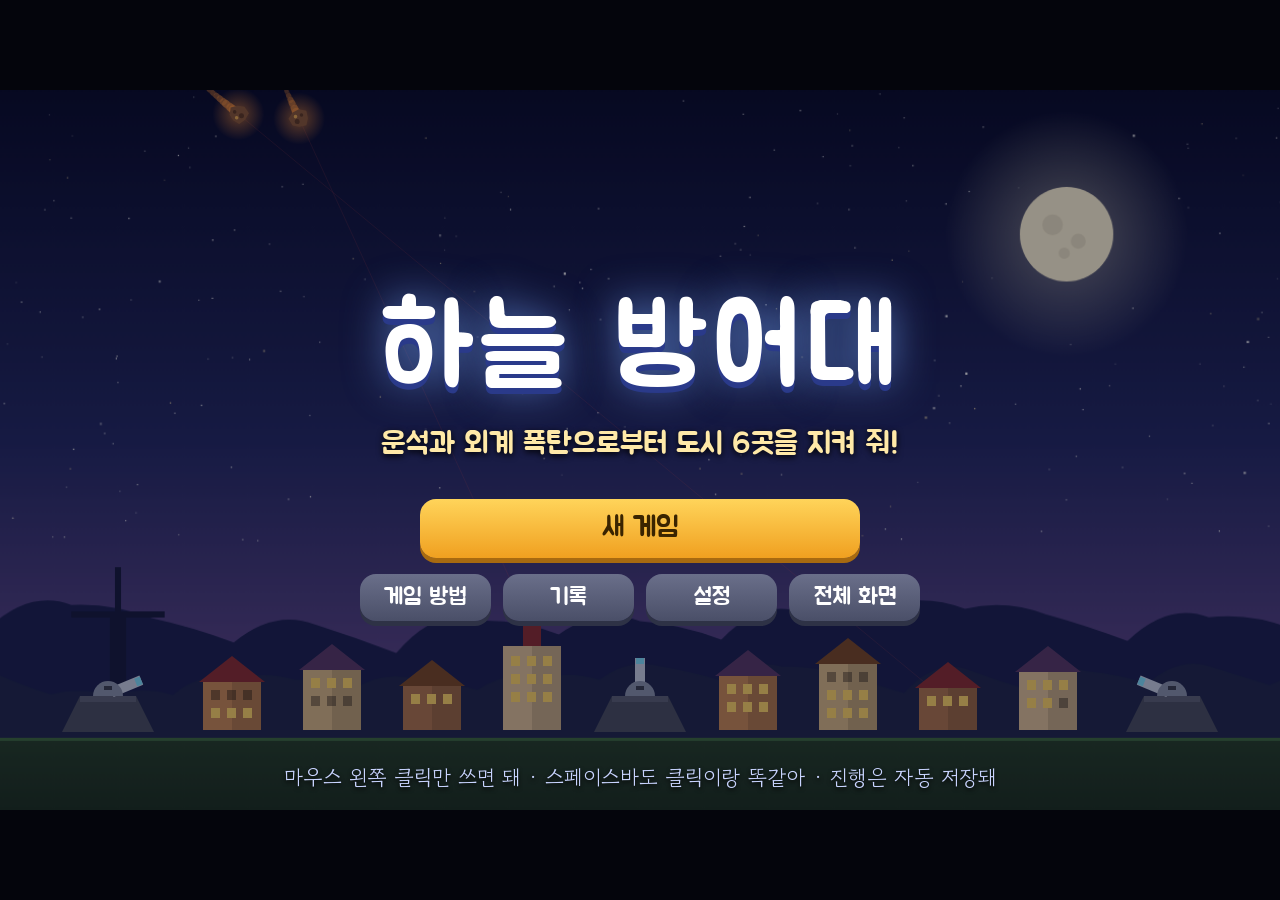
==== sky-defense/sky-defense.html @ 4fb0dc97 "Add 하늘 방어대 (sky defense) missile-command style game Six cities with ten waves each and a mothership " ====
<!doctype html><html lang="ko"><head><meta charset="utf-8"><meta name="viewport" content="width=device-width, initial-scale=1">
<title>하늘 방어대</title>
<link rel="preconnect" href="https://fonts.googleapis.com"><link rel="preconnect" href="https://fonts.gstatic.com" crossorigin>
<link href="https://fonts.googleapis.com/css2?family=Gowun+Dodum&family=Jua&display=swap" rel="stylesheet">
<style>
* { box-sizing: border-box; margin: 0; padding: 0; }
html, body { width: 100%; height: 100%; overflow: hidden; background: #04050c; color: #f2f4ff;
  font-family: 'Gowun Dodum', 'Malgun Gothic', sans-serif; user-select: none; -webkit-user-select: none; }
#stage { position: absolute; left: 0; top: 0; width: 1280px; height: 720px; transform-origin: 0 0; overflow: hidden; background: #070b2a; }
#cv { position: absolute; left: 0; top: 0; width: 1280px; height: 720px; display: block; }
#stage.aim #cv { cursor: none; }
.hidden { display: none !important; }
button { font-family: 'Jua', sans-serif; cursor: pointer; }

/* 위쪽 정보 막대 */
#hud { position: absolute; left: 0; top: 0; width: 1280px; height: 60px; display: flex; align-items: center; justify-content: space-between;
  padding: 0 14px 0 20px; background: linear-gradient(rgba(5,6,22,0.88), rgba(5,6,22,0.4)); pointer-events: none; font-family: 'Jua', sans-serif; font-size: 27px; }
#hud .hl, #hud .hr { display: flex; align-items: center; gap: 14px; }
#hud .hl, #hud .hr { width: 470px; }
#hud .hr { justify-content: flex-end; }
#hud .hc { flex: 1; text-align: center; color: #ffe9a8; }
#hWave { color: #bcd0ff; }
.tag { font-size: 20px; padding: 3px 12px; border-radius: 12px; background: #ff7a4a; color: #fff; }
.tag.boss { background: #d8304a; }
.parts { color: #9fe8b8; }
.hbtn { pointer-events: auto; font-size: 22px; height: 42px; padding: 0 14px; border-radius: 12px; border: 2px solid rgba(255,255,255,0.25); background: rgba(40,50,90,0.85); color: #fff; }
.hbtn:hover { background: rgba(70,90,150,0.95); }
.hbtn.icon { width: 46px; padding: 0; font-size: 20px; }
.hbtn.mega b { color: #ffd34a; }
.hbtn.mega.on { background: #f0a020; border-color: #ffe9a0; color: #3a2400; }
.hbtn.mega.on b { color: #3a2400; }
.hbtn:disabled { opacity: 0.4; cursor: default; }
#megaHint { position: absolute; top: 70px; left: 50%; transform: translateX(-50%); font-family: 'Jua'; font-size: 26px; color: #3a2400;
  background: #ffcf4a; padding: 6px 20px; border-radius: 14px; pointer-events: none; }

/* 화면 */
#scr { position: absolute; inset: 0; }
#scr:empty { display: none; }
.full { position: absolute; inset: 0; display: flex; flex-direction: column; align-items: center; justify-content: center; }
.panel { background: rgba(13,15,40,0.93); border: 2px solid rgba(150,175,255,0.35); border-radius: 22px; box-shadow: 0 14px 44px rgba(0,0,0,0.55); }
.btn { font-size: 28px; padding: 12px 30px; border-radius: 16px; border: none; color: #fff; background: linear-gradient(#5f90ff, #3a5fd8);
  box-shadow: 0 5px 0 #22348a; transition: transform 0.06s; }
.btn:hover { filter: brightness(1.13); transform: translateY(-2px); }
.btn:active { transform: translateY(2px); box-shadow: 0 2px 0 #22348a; }
.btn.gold { background: linear-gradient(#ffd45a, #f0a020); color: #3a2400; box-shadow: 0 5px 0 #a86a10; }
.btn.green { background: linear-gradient(#5ad88a, #2fae64); box-shadow: 0 5px 0 #1f6e40; }
.btn.gray { background: linear-gradient(#6a6f8a, #4a4f68); box-shadow: 0 5px 0 #2e3246; }
.btn.red { background: linear-gradient(#ff6a7a, #d83a4a); box-shadow: 0 5px 0 #8a1f2a; }
.btn.small { font-size: 23px; padding: 9px 20px; }
.btn:disabled { opacity: 0.4; cursor: default; filter: none; transform: none; }
h1, h2, h3 { font-family: 'Jua', sans-serif; font-weight: normal; }

/* 타이틀 */
.title h1 { font-size: 112px; color: #fff; letter-spacing: 6px; text-shadow: 0 6px 0 #2a3a8a, 0 0 40px rgba(120,170,255,0.7); }
.title .sub { font-family: 'Jua'; font-size: 30px; color: #ffe9a8; margin: 6px 0 36px; text-shadow: 0 2px 6px #000; }
.title .menu { display: flex; flex-direction: column; gap: 16px; width: 560px; align-items: center; }
.title .menu > .btn { width: 440px; }
.title .row { display: flex; gap: 12px; width: 560px; }
.title .row .btn { flex: 1; padding: 9px 8px; white-space: nowrap; }
.title .foot { position: absolute; bottom: 18px; font-size: 21px; color: #c9d4ff; text-shadow: 0 2px 4px #000; }
.title .save { font-size: 20px; color: #bfe0ff; margin-top: -6px; text-align: center; }

/* 지도 */
.map { padding: 26px 40px; }
.map h2 { font-size: 48px; margin-bottom: 4px; text-align: center; }
.map .info { text-align: center; font-size: 23px; color: #c9d4ff; margin-bottom: 18px; }
.cities { display: grid; grid-template-columns: repeat(3, 330px); gap: 20px; }
.city { position: relative; height: 190px; border-radius: 20px; border: 3px solid rgba(255,255,255,0.18); color: #fff; text-align: left; padding: 16px 20px;
  font-family: 'Jua'; overflow: hidden; }
.city:hover:not(:disabled) { border-color: #ffe9a0; transform: translateY(-3px); }
.city .no { font-size: 20px; opacity: 0.85; }
.city .nm { font-size: 36px; margin: 2px 0 6px; text-shadow: 0 2px 4px rgba(0,0,0,0.6); }
.city .st { font-size: 34px; color: #ffd34a; letter-spacing: 2px; text-shadow: 0 2px 4px rgba(0,0,0,0.6); }
.city .st i { color: rgba(255,255,255,0.28); font-style: normal; }
.city .ne { font-size: 19px; opacity: 0.92; margin-top: 4px; }
.city.lock { filter: grayscale(0.85) brightness(0.55); }
.city .lk { position: absolute; right: 16px; top: 14px; font-size: 22px; }
.city .now { position: absolute; right: 14px; top: 14px; font-size: 19px; background: #ffcf4a; color: #3a2400; padding: 3px 10px; border-radius: 10px; }
.map .bar { display: flex; justify-content: center; gap: 16px; margin-top: 22px; }

/* 도시 소개 */
.intro { width: 940px; padding: 22px 40px 24px; text-align: center; }
.intro .no { font-family: 'Jua'; font-size: 24px; color: #bcd0ff; }
.intro h2 { font-size: 58px; margin: 0 0 4px; }
.intro .desc { font-size: 26px; line-height: 1.45; color: #e8ecff; margin-bottom: 14px; }
.intro .newE { display: flex; align-items: center; gap: 18px; text-align: left; background: rgba(255,255,255,0.06); border-radius: 16px; padding: 10px 18px; margin: 0 auto 12px; width: 840px; }
.intro .newE canvas { width: 80px; height: 80px; flex: none; }
.intro .newE .t1 { font-family: 'Jua'; font-size: 28px; color: #ffcf7a; }
.intro .newE .t2 { font-size: 23px; color: #e2e8ff; margin-top: 2px; }
.intro .bossP { font-family: 'Jua'; font-size: 23px; color: #ff9aa8; margin-bottom: 14px; }
.intro .how { text-align: left; font-size: 22px; line-height: 1.5; background: rgba(90,140,255,0.12); border-radius: 14px; padding: 10px 20px; margin: 0 auto 12px; width: 840px; }
.intro .how b { color: #ffe9a8; font-weight: normal; font-family: 'Jua'; }
.btnrow { display: flex; justify-content: center; gap: 16px; }

/* 정산·상점 */
.prep { position: absolute; inset: 0; display: grid; grid-template-columns: 400px 1fr; grid-template-rows: 1fr auto; gap: 16px; padding: 20px 24px 18px; }
.res { padding: 20px 24px; display: flex; flex-direction: column; }
.res h3 { font-size: 34px; margin-bottom: 10px; color: #9fe8b8; }
.res h3.ready { color: #bcd0ff; }
.res .line { display: flex; justify-content: space-between; font-size: 23px; padding: 5px 0; border-bottom: 1px dashed rgba(255,255,255,0.12); }
.res .line b { font-family: 'Jua'; font-weight: normal; color: #9fe8b8; }
.res .sum { display: flex; justify-content: space-between; font-family: 'Jua'; font-size: 30px; margin-top: 10px; color: #ffe9a8; }
.res .note { font-size: 21px; color: #9fe8ff; margin-top: 10px; line-height: 1.4; }
.res .next { margin-top: auto; padding-top: 12px; font-family: 'Jua'; font-size: 25px; color: #ffcf7a; line-height: 1.35; }
.res .next span { display: block; font-family: 'Gowun Dodum'; font-size: 20px; color: #e2e8ff; }
.shop { padding: 18px 22px; display: flex; flex-direction: column; }
.shopHead { display: flex; justify-content: space-between; align-items: center; margin-bottom: 12px; }
.shopHead h3 { font-size: 34px; }
.shopHead .parts { font-family: 'Jua'; font-size: 32px; }
.cards { display: grid; grid-template-columns: repeat(4, 1fr); gap: 12px; }
.card { position: relative; height: 196px; border-radius: 16px; border: 2px solid rgba(255,255,255,0.16); background: rgba(40,48,95,0.85); color: #fff;
  display: flex; flex-direction: column; align-items: center; padding: 10px 8px 8px; }
.card:hover:not(:disabled) { border-color: #9fe8b8; background: rgba(55,70,130,0.95); }
.card:disabled { opacity: 0.5; cursor: default; }
.card.max { opacity: 0.75; }
.card svg { width: 46px; height: 46px; }
.card .cn { font-size: 24px; margin-top: 4px; }
.card .pips { font-size: 15px; letter-spacing: 3px; color: #9fe8b8; margin-top: 2px; }
.card .pips i { color: rgba(255,255,255,0.22); font-style: normal; }
.card .cv { font-family: 'Gowun Dodum'; font-size: 20px; color: #e2e8ff; margin-top: 3px; }
.card .cc { margin-top: auto; font-size: 24px; color: #9fe8b8; }
.card .cc.no { color: #ff9a9a; }
.bottom { grid-column: 1 / 3; display: flex; align-items: center; justify-content: space-between; padding: 12px 20px; }
.blds { display: flex; gap: 6px; align-items: flex-end; }
.blds svg { width: 40px; height: 40px; }
.blds .lbl { font-family: 'Jua'; font-size: 24px; margin-right: 8px; }

/* 실패·클리어·엔딩 */
.mid { width: 760px; padding: 32px 40px; text-align: center; }
.mid h2 { font-size: 62px; margin-bottom: 8px; }
.mid .msg { font-size: 26px; line-height: 1.5; color: #e2e8ff; margin-bottom: 18px; }
.mid .assist { font-size: 23px; color: #9fe8ff; background: rgba(90,200,255,0.12); border-radius: 14px; padding: 10px 16px; margin-bottom: 20px; }
.bigstars { font-size: 92px; color: #ffd34a; letter-spacing: 8px; text-shadow: 0 4px 0 #a86a10; margin: -4px 0 6px; }
.bigstars i { color: rgba(255,255,255,0.2); text-shadow: none; font-style: normal; }
.bigstars span { display: inline-block; animation: pop 0.5s both; }
@keyframes pop { 0% { transform: scale(0); } 70% { transform: scale(1.3); } 100% { transform: scale(1); } }
.stats { display: grid; grid-template-columns: 1fr 1fr; gap: 6px 26px; text-align: left; font-size: 24px; margin: 6px auto 20px; width: 560px; }
.stats div { display: flex; justify-content: space-between; border-bottom: 1px dashed rgba(255,255,255,0.12); padding: 3px 0; }
.stats b { font-family: 'Jua'; font-weight: normal; color: #ffe9a8; }
.rank { font-family: 'Jua'; font-size: 40px; color: #ffcf7a; margin-bottom: 8px; }

/* 모달 */
#modal { position: absolute; inset: 0; background: rgba(4,4,14,0.6); display: flex; align-items: center; justify-content: center; z-index: 10; }
#modal .box { min-width: 560px; max-width: 900px; padding: 28px 36px; text-align: center; }
#modal h2 { font-size: 44px; margin-bottom: 16px; }
#modal .col { display: flex; flex-direction: column; gap: 14px; align-items: center; }
#modal .col .btn { width: 380px; }
.opt { display: flex; align-items: center; gap: 10px; margin: 10px auto; width: 600px; }
.opt .on2 { font-family: 'Jua'; font-size: 25px; width: 150px; text-align: left; }
.opt.c { justify-content: center; }
.help { text-align: left; font-size: 22px; line-height: 1.45; margin-bottom: 10px; }
.help p { margin: 3px 0; }
.help b { font-family: 'Jua'; font-weight: normal; color: #ffe9a8; }
.hlist { display: grid; grid-template-columns: 1fr 1fr; gap: 6px 18px; text-align: left; margin-bottom: 16px; }
.hrow { display: flex; align-items: center; gap: 10px; font-size: 19px; line-height: 1.3; }
.hrow canvas { width: 56px; height: 56px; flex: none; }
.hrow b { display: block; font-family: 'Jua'; font-weight: normal; font-size: 22px; color: #ffcf7a; }
.seg { font-size: 22px; padding: 8px 16px; border-radius: 12px; border: 2px solid rgba(255,255,255,0.2); background: rgba(40,48,95,0.85); color: #fff; }
.seg.on { background: #3a5fd8; border-color: #bcd0ff; }
.recs { display: grid; grid-template-columns: 1fr 1fr; gap: 8px 30px; font-size: 24px; text-align: left; margin-bottom: 20px; }
.recs div { display: flex; justify-content: space-between; border-bottom: 1px dashed rgba(255,255,255,0.15); padding: 4px 0; }
.recs b { font-family: 'Jua'; font-weight: normal; color: #ffe9a8; }
.mtext { font-size: 25px; line-height: 1.5; margin-bottom: 20px; color: #e2e8ff; }
</style></head><body>
<div id="stage">
  <canvas id="cv"></canvas>
  <div id="hud" class="hidden">
    <div class="hl"><span id="hCity"></span><span id="hWave"></span><span id="hTheme" class="tag hidden"></span></div>
    <div class="hc"><span id="hScore"></span></div>
    <div class="hr">
      <span id="hParts" class="parts"></span>
      <button id="bMega" class="hbtn mega">메가 폭탄 <b id="hMega">0</b></button>
      <button id="bPause" class="hbtn icon" title="일시 정지">❚❚</button>
      <button id="bFull" class="hbtn icon" title="전체 화면">⛶</button>
    </div>
  </div>
  <div id="megaHint" class="hidden">메가 폭탄 조준 중! 터뜨릴 곳을 클릭해</div>
  <div id="scr"></div>
  <div id="modal" class="hidden"><div class="box panel" id="mbox"></div></div>
</div>
<script>
// ===== 하늘 방어대 — 데이터 =====
const VW = 1280, VH = 720, GROUND = 640, TOPBAR = 60;
const BLD_X = [232, 332, 432, 532, 748, 848, 948, 1048];
const BLD_W = 66;
const BAT_POS = [{ x: 640, y: 600 }, { x: 108, y: 600 }, { x: 1172, y: 600 }];

// 적 종류
const ENEMY = {
  meteor: { name: '운석',     speed: 56, r: 10, hp: 1, pts: 25,  chain: 1.0,  tip: '천천히 떨어지는 돌덩이야. 앞쪽을 살짝 노리면 돼.' },
  bomb:   { name: '외계 폭탄', speed: 96, r: 8,  hp: 1, pts: 50,  chain: 1.1,  tip: '운석보다 훨씬 빨라. 떨어질 자리를 미리 노려!' },
  split:  { name: '분열 운석', speed: 56, r: 13, hp: 1, pts: 60,  chain: 1.25, tip: '하늘 중간에서 셋으로 갈라져. 갈라지기 전에 터뜨려!' },
  drone:  { name: '외계 드론', speed: 64, r: 10, hp: 1, pts: 80,  chain: 0.95, tip: '좌우로 흔들리며 내려와. 흔들림 한가운데를 노려 봐.' },
  armor:  { name: '철갑 폭탄', speed: 46, r: 14, hp: 2, pts: 120, chain: 1.35, tip: '두 번 맞혀야 터져. 대신 터질 때 크게 터져!' },
};

// 웨이브 구성 (1~10)
const WAVE_THEME = [null, 'normal', 'normal', 'normal', 'shower', 'normal', 'normal', 'rush', 'normal', 'storm', 'boss'];
const THEME_INFO = {
  normal: { label: '',       tip: '' },
  shower: { label: '유성우',  tip: '운석이 떼로 몰려와! 한 방에 여러 개를 노려 봐.' },
  rush:   { label: '기습',    tip: '적들이 빠르게 내려와. 조금 앞을 노려!' },
  storm:  { label: '총공세',  tip: '온갖 적이 한꺼번에 몰려와. 요격탄도 넉넉히 줄게!' },
  boss:   { label: '모선 출현', tip: '모선을 맞혀서 격추해! 모선 근처에서 터진 연쇄 폭발도 모선에 맞아.' },
};

// 도시 6곳
const CITIES = [
  { id: 'village', name: '별빛 마을',    style: 'village', newEnemy: 'meteor',
    desc: '언덕 위 작은 마을이야. 밤하늘에서 첫 운석들이 떨어지기 시작했어.',
    pool: { meteor: 1 }, song: 'c1',
    boss: { name: '정찰 모선 「흑점」',    hp: 10, w: 200, h: 60, speed: 70, drops: ['meteor'], every: 3.1, n: [1, 1], charge: 0, shield: 0 } },
  { id: 'harbor',  name: '노을 항구',    style: 'harbor', newEnemy: 'bomb',
    desc: '노을 지는 바닷가 항구 도시야. 빠른 외계 폭탄이 섞여서 내려와.',
    pool: { meteor: 3, bomb: 1.3 }, song: 'c2',
    boss: { name: '폭격 모선 「붉은 갈퀴」', hp: 14, w: 214, h: 62, speed: 80, drops: ['bomb', 'meteor'], every: 2.9, n: [1, 2], charge: 0, shield: 0 } },
  { id: 'oasis',   name: '모래 오아시스', style: 'oasis', newEnemy: 'split',
    desc: '사막 한가운데 오아시스 마을이야. 갈라지는 운석을 조심해.',
    pool: { meteor: 3, bomb: 1.4, split: 1.2 }, song: 'c3',
    boss: { name: '사막 모선 「모래 전갈」', hp: 18, w: 228, h: 64, speed: 85, drops: ['split', 'meteor', 'bomb'], every: 2.8, n: [1, 2], charge: 0, shield: 0 } },
  { id: 'snow',    name: '눈꽃 산성',    style: 'snow', newEnemy: 'drone',
    desc: '눈 덮인 산 위의 성이야. 흔들리며 내려오는 드론이 나타나.',
    pool: { meteor: 3, bomb: 1.5, split: 1, drone: 1.3 }, song: 'c4',
    boss: { name: '얼음 모선 「서리 눈」',  hp: 20, w: 244, h: 68, speed: 88, drops: ['drone', 'meteor', 'bomb'], every: 2.9, n: [1, 2], charge: 15, shield: 0 } },
  { id: 'crystal', name: '수정 도시',    style: 'crystal', newEnemy: 'armor',
    desc: '빛나는 수정 탑의 도시야. 두 번 맞혀야 하는 철갑 폭탄이 와.',
    pool: { meteor: 2.6, bomb: 1.5, split: 1, drone: 1.1, armor: 1.1 }, song: 'c5',
    boss: { name: '수정 모선 「프리즘」',   hp: 24, w: 258, h: 70, speed: 92, drops: ['armor', 'bomb', 'drone', 'meteor'], every: 2.9, n: [1, 2], charge: 14, shield: 11 } },
  { id: 'capital', name: '별빛 왕도',    style: 'capital', newEnemy: null,
    desc: '왕국의 수도이자 마지막 도시야. 모든 적과 거대 모선이 몰려와!',
    pool: { meteor: 2.6, bomb: 1.6, split: 1.1, drone: 1.2, armor: 1.1 }, song: 'c6',
    boss: { name: '거대 모선 「검은 별」',  hp: 30, w: 320, h: 84, speed: 78, drops: ['meteor', 'bomb', 'split', 'drone', 'armor'], every: 2.9, n: [1, 2], charge: 12, shield: 10 } },
];

// 포대 강화
const UPGRADES = [
  { id: 'radius',  name: '폭발 범위', costs: [160, 340, 580, 900, 1350],
    val: lv => 54 + lv * 9,       fmt: v => v + '',          unit: '',   desc: '요격탄 폭발이 커져.' },
  { id: 'speed',   name: '요격탄 속도', costs: [140, 290, 520, 800, 1150],
    val: lv => 640 + lv * 110,    fmt: v => v + '',          unit: '',   desc: '요격탄이 더 빨리 날아가.' },
  { id: 'ammo',    name: '탄약 보급', costs: [160, 340, 580, 900, 1350],
    val: lv => lv * 2,            fmt: v => '+' + v,         unit: '발', desc: '웨이브마다 요격탄이 늘어나.' },
  { id: 'chain',   name: '연쇄 폭발', costs: [340, 700, 1150],
    val: lv => 0.62 + lv * 0.12,  fmt: v => Math.round(v * 100) + '%', unit: '', desc: '적이 터질 때 생기는 폭발이 커져.' },
  { id: 'battery', name: '포대 증설', costs: [560, 1000],
    val: lv => 1 + lv,            fmt: v => v + '',          unit: '기', desc: '끝 쪽에 포대가 생겨서 빨리 닿아. 요격탄도 1발 더.' },
  { id: 'shield',  name: '방어막',   costs: [450, 900, 1500],
    val: lv => lv,                fmt: v => v + '',          unit: '회', desc: '웨이브마다 건물 피해를 막아 줘.' },
];
const UPG = Object.fromEntries(UPGRADES.map(u => [u.id, u]));
// 도시별 건물 높이 (8칸)
const BLD_H = {
  village: [50, 62, 46, 84, 56, 68, 44, 60],
  harbor:  [58, 44, 70, 52, 48, 64, 104, 56],
  oasis:   [48, 60, 86, 52, 56, 50, 62, 46],
  snow:    [70, 56, 92, 60, 62, 88, 54, 72],
  crystal: [78, 96, 64, 108, 100, 70, 92, 80],
  capital: [72, 86, 66, 100, 102, 68, 88, 74],
};
const MEGA_MAX = 3, MEGA_COST = 200, MEGA_R = 175;
const repairCost = c => 100 + c * 20;

const RANKS = [
  { min: 18, name: '전설의 하늘 방어대장' },
  { min: 15, name: '하늘 방어대장' },
  { min: 11, name: '베테랑 포수' },
  { min: 0,  name: '새내기 포수' },
];
// ===== 하늘 방어대 — 게임 규칙 (화면 없이도 돌아가) =====
const Engine = (() => {
  function rngOf(seed) {
    let a = seed >>> 0;
    return () => { a = a + 0x6D2B79F5 | 0; let t = Math.imul(a ^ a >>> 15, 1 | a); t = t + Math.imul(t ^ t >>> 7, 61 | t) ^ t; return ((t ^ t >>> 14) >>> 0) / 4294967296; };
  }
  const clamp = (v, a, b) => v < a ? a : v > b ? b : v;

  function newRun(diff) {
    return {
      v: 1, diff: diff ? 1 : 0, city: 0, wave: 1, attempt: 0, stage: 'intro',
      bld: [1, 1, 1, 1, 1, 1, 1, 1],
      up: { radius: 0, speed: 0, ammo: 0, chain: 0, battery: 0, shield: 0 },
      parts: 0, score: 0, megas: 1,
      stars: [0, 0, 0, 0, 0, 0], unlocked: 0, cleared: false,
      cityRun: { score: 0, lost: 0, kills: 0, chain: 0, fails: 0 },
      stats: { kills: 0, fired: 0, bestChain: 0, fails: 0, bosses: 0, time: 0, waves: 0 },
      seed: (Math.random() * 1e9) | 0,
    };
  }

  // ----- 웨이브 계획 -----
  function plan(run) {
    const c = run.city, w = run.wave, theme = WAVE_THEME[w], hard = run.diff;
    const boss = theme === 'boss';
    let count = 10 + (w - 1) * 1.3 + c * 2.2;
    if (theme === 'shower') count *= 1.4;
    if (theme === 'rush') count *= 0.8;
    if (theme === 'storm') count *= 1.3;
    if (boss) count *= 0.35;
    if (hard) count *= 1.3;
    count = Math.round(count);
    let spd = 1 + (w - 1) * 0.04 + c * 0.08;
    if (theme === 'rush') spd *= 1.15;
    if (hard) spd *= 1.28;
    let dur = 16 + w * 0.8 + c * 0.6;
    if (theme === 'shower') dur *= 0.9;
    if (theme === 'rush') dur *= 0.8;
    if (boss) dur = 34 + c * 4;
    return { theme, boss, count, spd, dur };
  }

  function poolFor(run, theme) {
    const city = CITIES[run.city], w = run.wave;
    const pool = Object.assign({}, city.pool);
    const ne = city.newEnemy;
    if (ne && ne !== 'meteor') pool[ne] *= Math.min(1.25, 0.45 + 0.11 * w);
    if (theme === 'shower') { pool.meteor *= 2.6; if (pool.split) pool.split *= 1.4; }
    if (theme === 'rush') { if (pool.bomb) pool.bomb *= 2.4; if (pool.drone) pool.drone *= 1.5; }
    return pool;
  }
  function pickType(pool, rng) {
    let sum = 0; for (const k in pool) sum += pool[k];
    let r = rng() * sum;
    for (const k in pool) { r -= pool[k]; if (r <= 0) return k; }
    return 'meteor';
  }

  function buildQueue(run, P, rng) {
    const q = [], pool = poolFor(run, P.theme);
    const shower = P.theme === 'shower', storm = P.theme === 'storm';
    const avg = shower ? 4 : storm ? 3 : 2.3;
    let left = P.count, t = 2.4;
    const gap = P.dur / Math.max(1, Math.round(P.count / avg));
    let vol = 0;
    while (left > 0) {
      let size;
      if (shower) size = 3 + Math.floor(rng() * 3);
      else if (storm) size = 2 + Math.floor(rng() * 3);
      else size = 1 + Math.floor(rng() * 3) + (rng() < 0.22 ? 1 : 0);
      if (vol === 0) size = Math.min(size, 2);
      size = Math.min(size, left);
      const cx = 90 + rng() * 1100, spread = shower ? 80 : 150;
      const grp = shower ? vol + 1 : 0;
      for (let i = 0; i < size; i++)
        q.push({ t: t + i * (shower ? 0.16 : 0.32) + rng() * 0.25, type: pickType(pool, rng), x: clamp(cx + (rng() - 0.5) * spread, 30, 1250), grp });
      left -= size; vol++;
      t += gap * (size / avg) * (0.7 + rng() * 0.6);
    }
    q.sort((a, b) => a.t - b.t);
    return q;
  }

  // ----- 웨이브 시작 -----
  function startWave(run) {
    const P = plan(run);
    const rng = rngOf(run.seed + run.city * 1013 + run.wave * 97 + run.attempt * 7919);
    const style = CITIES[run.city].style;
    const nb = UPG.battery.val(run.up.battery);
    const W = {
      P, rng, t: 0, city: run.city, wave: run.wave, theme: P.theme, diff: run.diff, spd: P.spd * (1 - Math.min(4, run.attempt) * 0.06), assist: Math.min(4, run.attempt),
      R: UPG.radius.val(run.up.radius), shotSpeed: UPG.speed.val(run.up.speed), chainF: UPG.chain.val(run.up.chain),
      bld: BLD_X.map((x, i) => ({ i, x, w: BLD_W, h: BLD_H[style][i], alive: !!run.bld[i], targeted: 0, hitT: 0 })),
      bats: BAT_POS.slice(0, nb).map(p => ({ x: p.x, y: p.y, cd: 0, q: [], fireT: 0 })),
      shields: UPG.shield.val(run.up.shield) + Math.min(2, run.attempt), shieldMax: UPG.shield.val(run.up.shield) + Math.min(2, run.attempt),
      queue: buildQueue(run, P, rng), qi: 0, grpTarget: {},
      enemies: [], shots: [], blasts: [], groups: {}, ev: [],
      ammo: 0, ammoStart: 0, megas: run.megas, megaUsed: 0, megaArmed: false,
      kills: 0, chainBest: 0, fired: 0, lost: 0, score: 0, nid: 1,
      boss: null, resupT: 0, over: false, result: null, failT: -1, winT: -1,
    };
    const ratio = (P.theme === 'shower' ? 0.6 : 0.72) - run.city * 0.025 - run.diff * 0.06;
    const att = Math.min(4, run.attempt);
    let ammo = Math.ceil(P.count * ratio) + 2 + UPG.ammo.val(run.up.ammo) + (nb - 1) + att * 4;
    if (P.theme === 'storm') ammo += 3;
    if (P.boss) {
      const d = CITIES[run.city].boss;
      const hp = Math.round(d.hp * (run.diff ? 1.25 : 1) * (1 - att * 0.12));
      ammo += Math.ceil(hp * 0.9) + 2;
      W.boss = {
        def: d, x: 640, y: -140, baseY: 150, w: d.w, h: d.h, hp, maxHp: hp, dir: rng() < 0.5 ? -1 : 1,
        enter: 0, t: 0, dropT: 4, shieldT: 0, shieldCd: d.shield ? d.shield * 0.6 : 0,
        charge: 0, chargeCd: d.charge ? d.charge * 0.65 : 0, chargeHits: 0, chargeBi: -1,
        stun: 0, flash: 0, enraged: false, dead: false, deathT: 0, fxT: 0,
      };
      W.ev.push({ k: 'bossEnter' });
    }
    W.ammo = W.ammoStart = ammo;
    return W;
  }

  // ----- 목표 고르기 -----
  function pickTarget(W, grp) {
    const alive = W.bld.filter(b => b.alive);
    if (grp && W.grpTarget[grp] != null) {
      const b = W.bld[W.grpTarget[grp]];
      const near = alive.filter(o => Math.abs(o.i - b.i) <= 1);
      if (near.length) { const o = near[(W.rng() * near.length) | 0]; o.targeted++; return { x: o.x + (W.rng() - 0.5) * o.w * 0.5, y: GROUND - o.h + 6, bi: o.i }; }
    }
    if (alive.length && W.rng() < 0.8) {
      let best = null, bv = 1e9;
      for (const b of alive) { const v = b.targeted + W.rng() * 1.6; if (v < bv) { bv = v; best = b; } }
      best.targeted++;
      if (grp) W.grpTarget[grp] = best.i;
      return { x: best.x + (W.rng() - 0.5) * best.w * 0.5, y: GROUND - best.h + 6, bi: best.i };
    }
    return { x: 50 + W.rng() * 1180, y: GROUND + 4, bi: -1 };
  }

  function spawnEnemy(W, type, x, y, grp, speedMul) {
    const d = ENEMY[type], tg = pickTarget(W, grp);
    const e = {
      id: W.nid++, type, x, y, sx: x, sy: y, tx: tg.x, ty: tg.y, bi: tg.bi, p: 0,
      len: Math.max(1, Math.hypot(tg.x - x, tg.y - y)),
      speed: d.speed * W.spd * (0.92 + W.rng() * 0.16) * (speedMul || 1),
      r: d.r, hp: d.hp, maxHp: d.hp, age: 0, ph: W.rng() * 6.283, trail: [], tt: 0, dead: false, hitT: 0,
    };
    if (type === 'split') e.splitY = 230 + W.rng() * 110;
    if (type === 'drone') { e.amp = 50 + W.rng() * 35; e.freq = 0.45 + W.rng() * 0.25; }
    W.enemies.push(e);
    return e;
  }

  // 적 위치 (예측에도 씀)
  function enemyPos(e, p, age) {
    let x = e.sx + (e.tx - e.sx) * p, y = e.sy + (e.ty - e.sy) * p;
    if (e.type === 'drone') {
      const env = Math.min(1, p * 7, (1 - p) * 2.6);
      x += Math.sin(e.ph + age * e.freq * 6.283) * e.amp * Math.max(0, env);
      x = clamp(x, 16, VW - 16);
    }
    return [x, y];
  }
  function predict(e, dt) {
    const p = Math.min(1, e.p + e.speed * dt / e.len);
    return enemyPos(e, p, e.age + dt);
  }

  // ----- 발사 -----
  function fire(W, x, y) {
    if (W.over || W.failT >= 0) return false;
    x = clamp(x, 8, VW - 8); y = clamp(y, 14, GROUND - 34);
    const mega = W.megaArmed && W.megas > 0;
    W.megaArmed = false;
    if (!mega && W.ammo <= 0) { W.ev.push({ k: 'empty' }); return false; }
    let best = null, bt = 1e9;
    for (const b of W.bats) {
      const t = Math.max(0, b.cd) + b.q.length * 0.2 + Math.hypot(x - b.x, y - b.y) / W.shotSpeed;
      if (t < bt) { bt = t; best = b; }
    }
    if (best.q.length >= 3) return false;
    if (mega) { W.megas--; W.megaUsed++; } else W.ammo--;
    W.fired++;
    best.q.push({ x, y, mega });
    return true;
  }
  function launch(W, b, s) {
    b.cd = 0.2; b.fireT = 0.25;
    W.shots.push({ id: W.nid++, bx: b.x, by: b.y, x: b.x, y: b.y, tx: s.x, ty: s.y, speed: W.shotSpeed * (s.mega ? 0.85 : 1), mega: s.mega });
    W.ev.push({ k: 'fire', x: b.x, y: b.y, tx: s.x, ty: s.y, mega: s.mega });
  }

  // ----- 폭발 -----
  function addBlast(W, x, y, R, depth, root, kind) {
    const T = kind === 'mega' ? [0.34, 0.65, 0.45] : kind === 'shot' ? [0.22, 0.38, 0.32] : kind === 'fx' ? [0.2, 0.25, 0.35] : [0.18, 0.3, 0.28];
    const b = { id: W.nid++, x, y, R, t: 0, g: T[0], h: T[1], f: T[2], depth, root, kind, hit: new Set(), hitBoss: kind === 'fx' };
    W.blasts.push(b);
    W.ev.push({ k: 'boom', x, y, R, depth, kind });
    return b;
  }
  function blastR(b) {
    if (b.t < b.g) { const u = b.t / b.g; return b.R * (1 - (1 - u) * (1 - u)); }
    if (b.t < b.g + b.h) return b.R;
    return b.R * Math.max(0, 1 - (b.t - b.g - b.h) / b.f);
  }

  function kill(W, e, b) {
    e.dead = true;
    if (e.bi >= 0) W.bld[e.bi].targeted--;
    const d = ENEMY[e.type];
    if (!b) { W.score += d.pts; W.kills++; W.ev.push({ k: 'kill', x: e.x, y: e.y, type: e.type, n: 1, pts: d.pts, quiet: true }); return; }
    const g = W.groups[b.root] || (W.groups[b.root] = { n: 0 });
    g.n++;
    const pts = Math.round(d.pts * Math.min(g.n, 8) * (W.diff ? 1.5 : 1));
    W.score += pts; W.kills++;
    if (g.n > W.chainBest) W.chainBest = g.n;
    W.ev.push({ k: 'kill', x: e.x, y: e.y, type: e.type, n: g.n, pts });
    addBlast(W, e.x, e.y, W.R * W.chainF * d.chain, b.depth + 1, b.root, 'chain');
  }

  function damage(W, e, b) {
    e.hp -= b.kind === 'mega' ? 3 : 1;
    if (e.hp <= 0) kill(W, e, b);
    else { e.hitT = 0.5; W.ev.push({ k: 'armor', x: e.x, y: e.y }); }
  }

  function impact(W, e) {
    e.dead = true;
    if (e.bi >= 0) {
      const b = W.bld[e.bi];
      b.targeted--;
      if (b.alive) {
        if (W.shields > 0) { W.shields--; W.ev.push({ k: 'impact', x: e.x, y: e.y, bi: b.i, shield: true }); return; }
        b.alive = false; b.hitT = 1; W.lost++;
        W.ev.push({ k: 'impact', x: e.x, y: e.y, bi: b.i, hit: true });
        return;
      }
    }
    W.ev.push({ k: 'impact', x: e.x, y: e.y, bi: -1 });
  }

  function split(W, e) {
    e.dead = true;
    if (e.bi >= 0) W.bld[e.bi].targeted--;
    W.ev.push({ k: 'split', x: e.x, y: e.y });
    for (let i = 0; i < 3; i++) {
      const c = spawnEnemy(W, 'meteor', e.x, e.y, 0, 1.08);
      c.speed = Math.max(c.speed, e.speed * 1.05);
    }
  }

  function hitsBoss(B, x, y, r) {
    const ax = B.w / 2 + r * 0.75, ay = B.h / 2 + r * 0.75;
    const dx = (x - B.x) / ax, dy = (y - B.y) / ay;
    return dx * dx + dy * dy < 1;
  }

  // ----- 모선 -----
  function stepBoss(W, dt) {
    const B = W.boss, d = B.def;
    B.t += dt; if (B.flash > 0) B.flash -= dt;
    if (B.dead) {
      B.deathT += dt; B.fxT -= dt;
      if (B.fxT <= 0 && B.deathT < 2.2) {
        B.fxT = 0.16;
        addBlast(W, B.x + (W.rng() - 0.5) * B.w * 0.9, B.y + (W.rng() - 0.5) * B.h, 40 + W.rng() * 50, 0, 0, 'fx');
      }
      return;
    }
    if (B.enter < 1) {
      B.enter = Math.min(1, B.enter + dt / 2.6);
      const u = 1 - Math.pow(1 - B.enter, 3);
      B.y = -140 + (B.baseY + 140) * u;
      return;
    }
    const sp = B.def.speed * (B.enraged ? 1.3 : 1) * (B.charge > 0 ? 0.25 : 1) * (W.diff ? 1.1 : 1);
    B.x += B.dir * sp * dt;
    const m = B.w / 2 + 30;
    if (B.x > VW - m) { B.x = VW - m; B.dir = -1; }
    if (B.x < m) { B.x = m; B.dir = 1; }
    B.y = B.baseY + Math.sin(B.t * 1.2) * 9;
    if (B.stun > 0) { B.stun -= dt; return; }
    // 방어막
    if (d.shield) {
      if (B.shieldT > 0) B.shieldT -= dt;
      else if (B.charge <= 0) { B.shieldCd -= dt; if (B.shieldCd <= 0) { B.shieldT = 2.6; B.shieldCd = d.shield * (B.enraged ? 0.8 : 1); W.ev.push({ k: 'bossShield' }); } }
    }
    // 광선 충전
    if (d.charge) {
      if (B.charge > 0) {
        B.charge -= dt;
        if (B.chargeHits >= 2) {
          B.charge = 0; B.stun = 1.8; B.chargeCd = d.charge;
          W.score += 300; W.ev.push({ k: 'chargeCancel', x: B.x, y: B.y });
        } else if (B.charge <= 0) {
          B.chargeCd = d.charge * (B.enraged ? 0.85 : 1);
          const b = W.bld[B.chargeBi];
          if (b && b.alive) {
            if (W.shields > 0) { W.shields--; W.ev.push({ k: 'beam', bi: b.i, shield: true }); }
            else { b.alive = false; b.hitT = 1; W.lost++; W.ev.push({ k: 'beam', bi: b.i, hit: true }); }
          } else W.ev.push({ k: 'beam', bi: B.chargeBi });
        }
      } else if (B.shieldT <= 0) {
        B.chargeCd -= dt;
        if (B.chargeCd <= 0) {
          const alive = W.bld.filter(b => b.alive);
          if (alive.length) {
            alive.sort((a, b) => Math.abs(a.x - B.x) - Math.abs(b.x - B.x));
            const pick = alive[Math.min(alive.length - 1, (W.rng() * 2) | 0)];
            B.charge = 3.8; B.chargeHits = 0; B.chargeBi = pick.i;
            W.ev.push({ k: 'charge', bi: pick.i });
          } else B.chargeCd = 3;
        }
      }
    }
    // 폭탄 떨구기
    if (B.charge <= 0) {
      B.dropT -= dt;
      if (B.dropT <= 0) {
        B.dropT = d.every * (B.enraged ? 0.72 : 1) * (W.diff ? 0.88 : 1);
        const n = d.n[0] + Math.floor(W.rng() * (d.n[1] - d.n[0] + 1)) + (B.enraged && W.rng() < 0.4 ? 1 : 0);
        for (let i = 0; i < n; i++) {
          const type = d.drops[(W.rng() * d.drops.length) | 0];
          spawnEnemy(W, type, B.x + (W.rng() - 0.5) * B.w * 0.55, B.y + B.h * 0.35, 0);
        }
        W.ev.push({ k: 'bossDrop', x: B.x, y: B.y + B.h * 0.4, n });
      }
    }
  }

  function bossHit(W, B, b) {
    b.hitBoss = true;
    if (B.dead || B.enter < 1) return;
    if (B.shieldT > 0) { W.ev.push({ k: 'bossBlock', x: b.x, y: b.y }); return; }
    const dmg = b.kind === 'mega' ? 3 : 1;
    B.hp -= dmg; B.flash = 0.18;
    if (B.charge > 0) B.chargeHits += dmg;
    W.score += 50 * dmg;
    W.ev.push({ k: 'bossHit', x: b.x, y: b.y, dmg });
    if (!B.enraged && B.hp <= B.maxHp / 2 && B.hp > 0) { B.enraged = true; W.ev.push({ k: 'enrage' }); }
    if (B.hp <= 0) {
      B.hp = 0; B.dead = true; B.charge = 0; B.shieldT = 0;
      W.score += 1500 + W.city * 500;
      W.ev.push({ k: 'bossDie', x: B.x, y: B.y });
      for (const e of W.enemies) if (!e.dead) { kill(W, e, null); addBlast(W, e.x, e.y, 34, 1, 0, 'fx'); }
    }
  }

  // ----- 한 걸음 -----
  function step(W, dt) {
    if (W.over) return;
    W.t += dt;
    const B = W.boss;
    // 등장
    const spawning = W.failT < 0 && !(B && B.dead);
    while (spawning && W.qi < W.queue.length && W.queue[W.qi].t <= W.t) {
      const q = W.queue[W.qi++];
      spawnEnemy(W, q.type, q.x, -18, q.grp);
    }
    // 포대
    for (const b of W.bats) {
      if (b.cd > 0) b.cd -= dt;
      if (b.fireT > 0) b.fireT -= dt;
      if (b.cd <= 0 && b.q.length) launch(W, b, b.q.shift());
    }
    // 요격탄
    for (const s of W.shots) {
      const dx = s.tx - s.x, dy = s.ty - s.y, d = Math.hypot(dx, dy), mv = s.speed * dt;
      if (d <= mv) { s.done = true; addBlast(W, s.tx, s.ty, s.mega ? MEGA_R : W.R, 0, s.id, s.mega ? 'mega' : 'shot'); }
      else { s.x += dx / d * mv; s.y += dy / d * mv; }
    }
    // 적
    for (const e of W.enemies) {
      if (e.dead) continue;
      e.age += dt; if (e.hitT > 0) e.hitT -= dt;
      e.p += e.speed * dt / e.len;
      if (e.p >= 1) { e.p = 1; const pp = enemyPos(e, 1, e.age); e.x = pp[0]; e.y = pp[1]; impact(W, e); continue; }
      const pp = enemyPos(e, e.p, e.age); e.x = pp[0]; e.y = pp[1];
      e.tt += dt; if (e.tt > 0.045) { e.tt = 0; e.trail.push(e.x, e.y); if (e.trail.length > 32) e.trail.splice(0, 2); }
      if (e.type === 'split' && e.y >= e.splitY) split(W, e);
    }
    // 폭발
    for (const b of W.blasts) {
      b.t += dt;
      if (b.kind === 'fx') continue;
      const r = blastR(b);
      if (r <= 1) continue;
      for (const e of W.enemies) {
        if (e.dead || b.hit.has(e.id)) continue;
        const dx = e.x - b.x, dy = e.y - b.y, rr = r + e.r * 0.6;
        if (dx * dx + dy * dy < rr * rr) { b.hit.add(e.id); damage(W, e, b); }
      }
      if (B && !b.hitBoss && hitsBoss(B, b.x, b.y, r)) bossHit(W, B, b);
    }
    if (B) stepBoss(W, dt);
    // 보급 (모선전)
    if (B && !B.dead) {
      W.resupT += dt;
      if (W.resupT >= 7 && W.ammo < 5) { W.resupT = 0; W.ammo += 5; W.ev.push({ k: 'resupply', n: 5 }); }
    }
    for (const b of W.bld) if (b.hitT > 0) b.hitT -= dt;
    // 정리
    if (W.enemies.some(e => e.dead)) W.enemies = W.enemies.filter(e => !e.dead);
    if (W.shots.some(s => s.done)) W.shots = W.shots.filter(s => !s.done);
    if (W.blasts.some(b => b.t >= b.g + b.h + b.f)) W.blasts = W.blasts.filter(b => b.t < b.g + b.h + b.f);
    // 끝?
    if (W.failT >= 0) { W.failT -= dt; if (W.failT < 0) { W.over = true; W.result = 'fail'; } return; }
    if (!W.bld.some(b => b.alive)) { W.failT = 2.0; W.ev.push({ k: 'fall' }); return; }
    if (W.winT >= 0) { W.winT -= dt; if (W.winT < 0) { W.over = true; W.result = 'win'; } return; }
    const pendingShots = W.bats.some(b => b.q.length);
    if (B) {
      if (B.dead && B.deathT >= 2.4) { W.winT = 0.6; W.ev.push({ k: 'win' }); }
    } else if (W.qi >= W.queue.length && !W.enemies.length && !W.shots.length && !pendingShots && !W.blasts.length) {
      W.winT = 1.5; W.ev.push({ k: 'win' });
    }
  }

  // ----- 웨이브 끝 정산 -----
  function finishWave(run, W) {
    const alive = W.bld.filter(b => b.alive).length;
    const parts = {
      bld: alive * 10,
      ammo: W.ammo * 2,
      kill: W.kills,
      chain: W.chainBest >= 3 ? W.chainBest * 10 : 0,
      perfect: W.lost === 0 ? 30 : 0,
      boss: W.boss ? 200 + W.city * 40 : 0,
    };
    const total = Object.values(parts).reduce((a, b) => a + b, 0);
    const bonusScore = alive * 100 + W.ammo * 20;
    const r = { alive, lost: W.lost, kills: W.kills, chainBest: W.chainBest, ammoLeft: W.ammo, fired: W.fired, parts, total, waveScore: W.score, bonusScore, boss: !!W.boss };
    run.parts += total;
    run.score += W.score + bonusScore;
    run.megas = W.megas;
    run.bld = W.bld.map(b => b.alive ? 1 : 0);
    const cr = run.cityRun;
    cr.score += W.score + bonusScore; cr.lost += W.lost; cr.kills += W.kills; cr.chain = Math.max(cr.chain, W.chainBest);
    const st = run.stats;
    st.kills += W.kills; st.fired += W.fired; st.bestChain = Math.max(st.bestChain, W.chainBest); st.waves++;
    run.attempt = 0;
    if (W.boss) {
      st.bosses++;
      const stars = alive >= 7 ? 3 : alive >= 4 ? 2 : 1;
      r.stars = stars; r.newBest = stars > run.stars[run.city];
      run.stars[run.city] = Math.max(run.stars[run.city], stars);
      r.clearBonus = 150 + run.city * 50;
      run.parts += r.clearBonus;
      r.firstClear = run.unlocked <= run.city;
      run.unlocked = Math.max(run.unlocked, Math.min(6, run.city + 1));
      r.cityRun = Object.assign({}, cr);
      if (run.city === 5 && !run.cleared) { run.cleared = true; r.ending = true; }
      run.stage = 'clear';
    } else {
      run.wave++;
      run.stage = 'prep';
      // 4·7웨이브 전에 시민들이 건물 하나를 다시 지어 줌
      if ((run.wave === 4 || run.wave === 7) && run.bld.some(v => !v)) {
        let bi = -1, bd = 1e9;
        run.bld.forEach((v, i) => { if (!v) { const d = Math.abs(BLD_X[i] - 640); if (d < bd) { bd = d; bi = i; } } });
        run.bld[bi] = 1; r.rebuilt = bi;
      }
    }
    return r;
  }

  function startCity(run, c) {
    run.city = c; run.wave = 1; run.attempt = 0; run.bld = [1, 1, 1, 1, 1, 1, 1, 1];
    run.cityRun = { score: 0, lost: 0, kills: 0, chain: 0, fails: 0 };
    run.stage = 'intro';
  }

  // ----- 상점 -----
  function upCost(run, id) { const u = UPG[id], lv = run.up[id]; return lv < u.costs.length ? u.costs[lv] : null; }
  function buyUp(run, id) {
    const c = upCost(run, id);
    if (c == null || run.parts < c) return false;
    run.parts -= c; run.up[id]++; return true;
  }
  function canRepair(run) { return run.bld.some(v => !v) && run.parts >= repairCost(run.city); }
  function buyRepair(run) {
    if (!canRepair(run)) return -1;
    // 가운데에 가까운 무너진 건물부터
    let bi = -1, bd = 1e9;
    run.bld.forEach((v, i) => { if (!v) { const d = Math.abs(BLD_X[i] - 640); if (d < bd) { bd = d; bi = i; } } });
    run.parts -= repairCost(run.city); run.bld[bi] = 1; return bi;
  }
  function buyMega(run) {
    if (run.megas >= MEGA_MAX || run.parts < MEGA_COST) return false;
    run.parts -= MEGA_COST; run.megas++; return true;
  }

  return { rngOf, newRun, plan, startWave, step, fire, finishWave, startCity, upCost, buyUp, canRepair, buyRepair, buyMega, blastR, enemyPos, predict, hitsBoss };
})();
// ===== 하늘 방어대 — 그리기 (캔버스) =====
const Render = (() => {
  let cv, ctx, k = 1, bg = {}, T = 0;
  const parts = [], texts = [], beams = [];
  let shakeA = 0, sx = 0, sy = 0, banner = null, flashA = 0, flashCol = '#fff';
  const FONT = '"Jua", "Gowun Dodum", sans-serif';
  const opt = { shake: true, lines: true };

  function init(canvas) { cv = canvas; ctx = cv.getContext('2d'); }
  function resize(scale) {
    const nk = Math.max(1, Math.min(2, scale * (window.devicePixelRatio || 1)));
    if (Math.abs(nk - k) < 0.01 && cv.width === Math.round(VW * nk)) return;
    k = nk; cv.width = Math.round(VW * k); cv.height = Math.round(VH * k); bg = {};
  }

  // ----- 도시 풍경 -----
  const THEME = {
    village: { sky: [[0, '#070b2a'], [0.55, '#232a66'], [1, '#6b4f93']], stars: 220, ground: ['#26402c', '#1b2e20'], edge: '#3d6b42' },
    harbor:  { sky: [[0, '#25174a'], [0.45, '#8d3e6e'], [0.8, '#e7845a'], [1, '#f6b86a']], stars: 60, ground: ['#5a4136', '#3e2c25'], edge: '#7a5a48' },
    oasis:   { sky: [[0, '#141c48'], [0.5, '#4d3f86'], [0.85, '#d9895f'], [1, '#f0b77a']], stars: 120, ground: ['#c99a5e', '#a8783f'], edge: '#e2b97a' },
    snow:    { sky: [[0, '#050d22'], [0.55, '#183563'], [1, '#5f86b3']], stars: 200, ground: ['#dfe8f4', '#b9c9de'], edge: '#ffffff' },
    crystal: { sky: [[0, '#070618'], [0.5, '#22164a'], [1, '#2f5c80']], stars: 240, ground: ['#2b2446', '#1c1730'], edge: '#5a4a8e' },
    capital: { sky: [[0, '#0e0614'], [0.5, '#3a0f2e'], [1, '#8f3a3d']], stars: 140, ground: ['#3b3343', '#2a2430'], edge: '#5a4f62' },
  };

  function ridge(g, base, amp, step, col, r, smooth) {
    g.fillStyle = col; g.beginPath(); g.moveTo(0, GROUND + 2);
    let y = base;
    for (let x = 0; x <= VW + step; x += step) {
      y = base - r() * amp;
      if (smooth) g.quadraticCurveTo(x - step / 2, y - amp * 0.3, x, y); else g.lineTo(x, y);
    }
    g.lineTo(VW, GROUND + 2); g.closePath(); g.fill();
  }

  function makeBg(style) {
    const c = document.createElement('canvas'); c.width = cv.width; c.height = cv.height;
    const g = c.getContext('2d'); g.setTransform(k, 0, 0, k, 0, 0);
    const th = THEME[style], r = Engine.rngOf(style.length * 7919 + style.charCodeAt(0));
    const sky = g.createLinearGradient(0, 0, 0, GROUND);
    th.sky.forEach(([o, col]) => sky.addColorStop(o, col));
    g.fillStyle = sky; g.fillRect(0, 0, VW, GROUND);
    for (let i = 0; i < th.stars; i++) {
      g.globalAlpha = 0.25 + r() * 0.75; g.fillStyle = r() < 0.15 ? '#ffe9b0' : '#ffffff';
      const s = r() < 0.08 ? 2.2 : 1.2; g.fillRect(r() * VW, r() * GROUND * 0.7, s, s);
    }
    g.globalAlpha = 1;
    if (style === 'village') {
      moon(g, 1060, 150, 46, '#fff6d8');
      ridge(g, 560, 50, 80, '#1b2152', r, true);
      ridge(g, 600, 30, 60, '#20284f', r, true);
      // 풍차
      g.fillStyle = '#161b40'; g.fillRect(118, 520, 16, 70);
      g.save(); g.translate(126, 520); g.strokeStyle = '#161b40'; g.lineWidth = 6;
      for (let i = 0; i < 4; i++) { g.rotate(Math.PI / 2); g.beginPath(); g.moveTo(0, 0); g.lineTo(0, 46); g.stroke(); }
      g.restore();
    } else if (style === 'harbor') {
      const sun = g.createRadialGradient(300, 560, 10, 300, 560, 160);
      sun.addColorStop(0, 'rgba(255,230,160,1)'); sun.addColorStop(0.35, 'rgba(255,170,90,0.9)'); sun.addColorStop(1, 'rgba(255,120,80,0)');
      g.fillStyle = sun; g.fillRect(100, 380, 400, 260);
      g.fillStyle = '#ffdca0'; g.beginPath(); g.arc(300, 566, 62, Math.PI, 0); g.fill();
      // 바다
      const sea = g.createLinearGradient(0, 566, 0, GROUND);
      sea.addColorStop(0, '#5a3a6a'); sea.addColorStop(1, '#2a2348');
      g.fillStyle = sea; g.fillRect(0, 566, VW, GROUND - 566);
      g.fillStyle = 'rgba(255,210,150,0.3)';
      for (let i = 0; i < 18; i++) { const w = 16 + r() * 40 * (1 - i / 20); g.fillRect(300 - w / 2 + (r() - 0.5) * 50, 572 + i * 3.4, w, 1.4); }
      // 먼 배
      g.fillStyle = '#2b1d3a';
      g.beginPath(); g.moveTo(860, 566); g.lineTo(940, 566); g.lineTo(928, 576); g.lineTo(870, 576); g.fill();
      g.fillRect(896, 530, 3, 36); g.beginPath(); g.moveTo(899, 532); g.lineTo(926, 560); g.lineTo(899, 560); g.fill();
    } else if (style === 'oasis') {
      moon(g, 1000, 130, 34, '#fff1d0');
      ridge(g, 580, 40, 140, '#9a5f55', r, true);
      ridge(g, 610, 26, 110, '#b9784f', r, true);
      // 야자수
      [[90, 600], [1200, 596], [640, 612]].forEach(([x, y]) => palm(g, x, y));
    } else if (style === 'snow') {
      moon(g, 220, 130, 40, '#eaf4ff');
      peaks(g, 560, 170, 6, 11, '#3b5b8a', '#e8f1fb');
      peaks(g, 605, 90, 9, 23, '#28446e', '#9fb8d8');
    } else if (style === 'crystal') {
      for (let i = 0; i < 16; i++) {
        const x = r() * VW, h = 60 + r() * 120, w = 14 + r() * 26;
        const cg = g.createLinearGradient(x, GROUND - h, x, GROUND);
        cg.addColorStop(0, 'rgba(160,120,255,0.55)'); cg.addColorStop(1, 'rgba(60,40,120,0.2)');
        g.fillStyle = cg; g.beginPath(); g.moveTo(x - w / 2, GROUND); g.lineTo(x, GROUND - h); g.lineTo(x + w / 2, GROUND); g.fill();
      }
    } else if (style === 'capital') {
      const m = g.createRadialGradient(1050, 150, 10, 1050, 150, 120);
      m.addColorStop(0, 'rgba(255,140,120,0.9)'); m.addColorStop(0.4, 'rgba(220,70,70,0.5)'); m.addColorStop(1, 'rgba(160,40,60,0)');
      g.fillStyle = m; g.fillRect(900, 0, 300, 300);
      g.fillStyle = '#ffb3a0'; g.beginPath(); g.arc(1050, 150, 40, 0, 6.283); g.fill();
      // 먼 성
      g.fillStyle = '#2a1028';
      g.fillRect(560, 470, 160, 140);
      for (let i = 0; i < 5; i++) g.fillRect(560 + i * 36, 455, 18, 16);
      g.fillRect(520, 430, 40, 180); g.fillRect(720, 430, 40, 180);
      tri(g, 516, 430, 564, 430, 540, 380); tri(g, 716, 430, 764, 430, 740, 380);
      g.fillRect(615, 380, 50, 90); tri(g, 610, 380, 670, 380, 640, 320);
      ridge(g, 600, 20, 90, '#231226', r, true);
    }
    // 땅
    const gr = g.createLinearGradient(0, GROUND, 0, VH);
    gr.addColorStop(0, th.ground[0]); gr.addColorStop(1, th.ground[1]);
    g.fillStyle = gr; g.fillRect(0, GROUND, VW, VH - GROUND);
    g.fillStyle = th.edge; g.fillRect(0, GROUND, VW, 3);
    if (style === 'capital') { g.strokeStyle = 'rgba(0,0,0,0.25)'; g.lineWidth = 1; for (let x = 0; x < VW; x += 26) { g.beginPath(); g.moveTo(x + (x % 52 ? 13 : 0), GROUND + 3); g.lineTo(x, VH); g.stroke(); } }
    return c;
  }
  function moon(g, x, y, r, col) {
    const h = g.createRadialGradient(x, y, r * 0.6, x, y, r * 2.6);
    h.addColorStop(0, 'rgba(255,250,220,0.35)'); h.addColorStop(1, 'rgba(255,250,220,0)');
    g.fillStyle = h; g.fillRect(x - r * 3, y - r * 3, r * 6, r * 6);
    g.fillStyle = col; g.beginPath(); g.arc(x, y, r, 0, 6.283); g.fill();
    g.fillStyle = 'rgba(0,0,0,0.08)';
    [[-0.3, -0.2, 0.22], [0.25, 0.15, 0.16], [-0.05, 0.4, 0.12]].forEach(([a, b, c]) => { g.beginPath(); g.arc(x + a * r, y + b * r, c * r, 0, 6.283); g.fill(); });
  }
  function tri(g, x1, y1, x2, y2, x3, y3) { g.beginPath(); g.moveTo(x1, y1); g.lineTo(x2, y2); g.lineTo(x3, y3); g.closePath(); g.fill(); }
  function peaks(g, base, amp, n, seed, body, cap) {
    const rr = Engine.rngOf(seed), step = VW / n;
    for (let i = -1; i <= n; i++) {
      const x = i * step + rr() * step * 0.5, h = amp * (0.5 + rr() * 0.5), top = base - h, hw = step * 0.45 + 30;
      g.fillStyle = body; tri(g, x - hw, GROUND, x + hw, GROUND, x, top);
      if (cap) { const d = (GROUND - top) * 0.22, f = d / (GROUND - top); g.fillStyle = cap; tri(g, x - hw * f, top + d, x + hw * f, top + d, x, top); }
    }
  }
  function palm(g, x, y) {
    g.strokeStyle = '#3b2a2a'; g.lineWidth = 6; g.beginPath(); g.moveTo(x, y); g.quadraticCurveTo(x + 10, y - 40, x + 4, y - 74); g.stroke();
    g.fillStyle = '#2f4a3a';
    for (let i = 0; i < 6; i++) {
      const a = -Math.PI / 2 + (i - 2.5) * 0.55;
      g.save(); g.translate(x + 4, y - 74); g.rotate(a); g.beginPath(); g.ellipse(26, 0, 28, 7, 0.25, 0, 6.283); g.fill(); g.restore();
    }
  }

  // ----- 건물 -----
  const BCOL = {
    village: { body: ['#c98b5a', '#d9b98a', '#b07650', '#e0c39a'], roof: ['#8b2f35', '#5a3b6b', '#7a4a2a'], win: '#ffd76a' },
    harbor:  { body: ['#3f7d86', '#d8c7a0', '#4f6b8f', '#c9805a'], roof: ['#2a3e55', '#6b3b3b', '#36554a'], win: '#ffe08a' },
    oasis:   { body: ['#e3b57c', '#d6a066', '#efc794', '#cf9a62'], roof: ['#3a8a9a', '#2f6f8f', '#4aa0a0'], win: '#ffe7a0' },
    snow:    { body: ['#8a96b0', '#7a86a3', '#9aa6bf', '#6f7c99'], roof: ['#3b5ea8', '#2f4f8f', '#4a6fb8'], win: '#ffd68a' },
    crystal: { body: ['#5a8ee8', '#9a6be8', '#4fc4d8', '#c86bd8'], roof: ['#bfe6ff', '#efc6ff', '#c6fff6'], win: '#ffffff' },
    capital: { body: ['#d8d0c4', '#c9bfb2', '#e6dfd4', '#bfb4a6'], roof: ['#2f4fa8', '#27408f', '#3a5fc0'], win: '#ffd76a' },
  };
  function drawBuilding(b, style, t) {
    const x = b.x - b.w / 2, h = b.h, y = GROUND - h, C = BCOL[style], i = b.i;
    if (!b.alive) {
      ctx.fillStyle = '#2a2326';
      ctx.beginPath(); ctx.moveTo(x + 2, GROUND); ctx.lineTo(x + 10, GROUND - 14); ctx.lineTo(x + 22, GROUND - 9); ctx.lineTo(x + 33, GROUND - 22);
      ctx.lineTo(x + 45, GROUND - 12); ctx.lineTo(x + 56, GROUND - 17); ctx.lineTo(x + b.w - 2, GROUND); ctx.fill();
      ctx.fillStyle = 'rgba(255,120,40,' + (0.35 + 0.25 * Math.sin(t * 5 + i)) + ')';
      ctx.fillRect(x + 20, GROUND - 6, 4, 3); ctx.fillRect(x + 40, GROUND - 8, 3, 3);
      if (Math.random() < 0.05) addPart({ x: b.x + (Math.random() - 0.5) * 40, y: GROUND - 12, vx: (Math.random() - 0.5) * 8, vy: -18 - Math.random() * 14, life: 2.4, size: 8 + Math.random() * 8, col: 'rgba(70,64,70,', type: 'smoke' });
      return;
    }
    const body = C.body[i % C.body.length], roof = C.roof[i % C.roof.length];
    ctx.save();
    if (b.hitT > 0) ctx.globalAlpha = 0.6 + 0.4 * Math.sin(t * 40);
    if (style === 'crystal') {
      const g = ctx.createLinearGradient(x, y, x + b.w, GROUND);
      g.addColorStop(0, roof); g.addColorStop(0.5, body); g.addColorStop(1, '#2a2050');
      ctx.fillStyle = g;
      ctx.beginPath(); ctx.moveTo(x + 6, GROUND); ctx.lineTo(x + 2, y + h * 0.3); ctx.lineTo(b.x, y - 10); ctx.lineTo(x + b.w - 2, y + h * 0.3); ctx.lineTo(x + b.w - 6, GROUND); ctx.fill();
      ctx.fillStyle = 'rgba(255,255,255,' + (0.35 + 0.2 * Math.sin(t * 2 + i)) + ')';
      ctx.beginPath(); ctx.moveTo(b.x, y - 6); ctx.lineTo(b.x + 6, y + h * 0.35); ctx.lineTo(b.x, y + h * 0.75); ctx.lineTo(b.x - 4, y + h * 0.35); ctx.fill();
      ctx.restore(); return;
    }
    // 몸통
    ctx.fillStyle = body; ctx.fillRect(x + 4, y, b.w - 8, h);
    ctx.fillStyle = 'rgba(0,0,0,0.12)'; ctx.fillRect(x + b.w / 2, y, b.w / 2 - 4, h);
    // 지붕
    ctx.fillStyle = roof;
    if (style === 'village') {
      if (h > 80) { ctx.fillRect(b.x - 9, y - 30, 18, 30); tri(ctx, b.x - 13, y - 30, b.x + 13, y - 30, b.x, y - 58); ctx.fillStyle = '#ffd76a'; ctx.fillRect(b.x - 1, y - 72, 2, 14); ctx.fillRect(b.x - 5, y - 67, 10, 2); }
      else tri(ctx, x, y + 2, x + b.w, y + 2, b.x, y - 24);
    } else if (style === 'harbor') {
      if (h > 90) {
        ctx.fillStyle = '#e8e2d8'; ctx.fillRect(b.x - 12, y, 24, h);
        ctx.fillStyle = '#c0404a'; for (let j = 0; j < 4; j++) ctx.fillRect(b.x - 12, y + 10 + j * 24, 24, 11);
        ctx.fillStyle = '#2a3e55'; ctx.fillRect(b.x - 15, y - 14, 30, 14); tri(ctx, b.x - 15, y - 14, b.x + 15, y - 14, b.x, y - 28);
        const a = t * 1.5;
        ctx.fillStyle = 'rgba(255,240,170,0.25)'; ctx.beginPath(); ctx.moveTo(b.x, y - 8); ctx.lineTo(b.x + Math.cos(a) * 200, y - 8 - 24); ctx.lineTo(b.x + Math.cos(a) * 200, y - 8 + 24); ctx.fill();
        ctx.fillStyle = '#fff3b0'; ctx.beginPath(); ctx.arc(b.x, y - 8, 5, 0, 6.283); ctx.fill();
        ctx.restore(); return;
      }
      ctx.fillRect(x + 1, y - 8, b.w - 2, 10);
    } else if (style === 'oasis') {
      if (h > 80) { ctx.fillStyle = body; ctx.fillRect(b.x - 10, y - 26, 20, 26); ctx.fillStyle = roof; ctx.beginPath(); ctx.arc(b.x, y - 26, 12, Math.PI, 0); ctx.fill(); ctx.fillRect(b.x - 1, y - 48, 2, 10); }
      else { ctx.beginPath(); ctx.arc(b.x, y + 2, b.w * 0.32, Math.PI, 0); ctx.fill(); }
    } else if (style === 'snow') {
      if (h > 85) { tri(ctx, x + 2, y + 2, x + b.w - 2, y + 2, b.x, y - 38); ctx.fillStyle = '#ffffff'; tri(ctx, b.x - 9, y - 22, b.x + 9, y - 22, b.x, y - 38); }
      else { ctx.fillStyle = body; for (let j = 0; j < 4; j++) ctx.fillRect(x + 4 + j * 16, y - 9, 10, 10); ctx.fillStyle = '#ffffff'; for (let j = 0; j < 4; j++) ctx.fillRect(x + 4 + j * 16, y - 11, 10, 4); }
    } else if (style === 'capital') {
      if (h > 95) {
        tri(ctx, x + 2, y + 2, x + b.w - 2, y + 2, b.x, y - 40);
        ctx.fillStyle = '#ffd76a'; ctx.fillRect(b.x - 1, y - 60, 2, 22);
        ctx.fillStyle = '#d84a5a'; ctx.beginPath(); ctx.moveTo(b.x + 1, y - 60); ctx.lineTo(b.x + 18 + Math.sin(t * 4 + i) * 3, y - 55); ctx.lineTo(b.x + 1, y - 50); ctx.fill();
      } else { ctx.fillRect(x + 1, y - 10, b.w - 2, 12); ctx.fillStyle = '#ffd76a'; ctx.fillRect(x + 1, y - 2, b.w - 2, 3); }
    }
    // 창문
    const cols = 3, rows = Math.max(1, Math.floor((h - 14) / 18));
    for (let ry = 0; ry < rows; ry++) for (let cx = 0; cx < cols; cx++) {
      const on = ((i * 7 + ry * 3 + cx * 5) % 5) !== 0;
      ctx.fillStyle = on ? C.win : 'rgba(0,0,0,0.35)';
      if (on && ((i + ry + cx + Math.floor(t * 0.3)) % 11 === 0)) ctx.fillStyle = 'rgba(0,0,0,0.35)';
      ctx.fillRect(x + 12 + cx * 16, y + 10 + ry * 18, 9, 10);
    }
    ctx.restore();
  }

  // ----- 포대 -----
  function drawBattery(b, idx, mx, my, W) {
    ctx.fillStyle = '#4a4f63';
    ctx.beginPath(); ctx.moveTo(b.x - 46, GROUND + 2); ctx.lineTo(b.x - 28, b.y + 6); ctx.lineTo(b.x + 28, b.y + 6); ctx.lineTo(b.x + 46, GROUND + 2); ctx.fill();
    ctx.fillStyle = '#5c6279'; ctx.fillRect(b.x - 28, b.y + 6, 56, 6);
    const a = Math.atan2(my - b.y, mx - b.x);
    const recoil = b.fireT > 0 ? b.fireT * 24 : 0;
    ctx.save(); ctx.translate(b.x, b.y + 4); ctx.rotate(Math.min(-0.15, Math.max(-Math.PI + 0.15, a)));
    ctx.fillStyle = '#c9d2e6'; ctx.fillRect(4 - recoil, -5, 32, 10);
    ctx.fillStyle = '#7fe0ff'; ctx.fillRect(30 - recoil, -4, 6, 8);
    ctx.restore();
    ctx.fillStyle = '#8a93ad'; ctx.beginPath(); ctx.arc(b.x, b.y + 6, 15, Math.PI, 0); ctx.fill();
    ctx.fillStyle = '#3a3f52'; ctx.fillRect(b.x - 4, b.y - 4, 8, 4);
    if (b.fireT > 0.1) { ctx.fillStyle = 'rgba(160,240,255,' + b.fireT * 3 + ')'; ctx.beginPath(); ctx.arc(b.x, b.y, 22, 0, 6.283); ctx.fill(); }
  }

  // ----- 방어막 -----
  function drawShield(W, t) {
    if (W.shields <= 0) return;
    ctx.save();
    const a = 0.08 + 0.04 * Math.sin(t * 2.4);
    [[380, 230], [900, 230]].forEach(([cx, rw]) => {
      ctx.strokeStyle = 'rgba(120,220,255,' + (a * 3) + ')'; ctx.lineWidth = 2;
      ctx.fillStyle = 'rgba(120,220,255,' + a + ')';
      ctx.beginPath(); ctx.ellipse(cx, GROUND, rw, 150, 0, Math.PI, 0); ctx.fill(); ctx.stroke();
    });
    ctx.restore();
  }

  // ----- 적 -----
  const ECOL = { meteor: [255, 150, 60], bomb: [110, 255, 140], split: [200, 120, 255], drone: [90, 220, 255], armor: [255, 220, 120] };
  function drawTrail(e) {
    const tr = e.trail, n = tr.length / 2, c = ECOL[e.type];
    if (n < 2) return;
    ctx.lineCap = 'round';
    for (let i = 1; i < n; i++) {
      const a = i / n;
      ctx.strokeStyle = `rgba(${c[0]},${c[1]},${c[2]},${a * 0.55})`;
      ctx.lineWidth = 1 + a * e.r * 0.9;
      ctx.beginPath(); ctx.moveTo(tr[i * 2 - 2], tr[i * 2 - 1]); ctx.lineTo(i === n - 1 ? e.x : tr[i * 2], i === n - 1 ? e.y : tr[i * 2 + 1]); ctx.stroke();
    }
  }
  function drawEnemy(e, t) {
    const c = ECOL[e.type], x = e.x, y = e.y, r = e.r;
    // 빛무리
    const g = ctx.createRadialGradient(x, y, r * 0.3, x, y, r * 2.6);
    g.addColorStop(0, `rgba(${c[0]},${c[1]},${c[2]},0.55)`); g.addColorStop(1, `rgba(${c[0]},${c[1]},${c[2]},0)`);
    ctx.fillStyle = g; ctx.beginPath(); ctx.arc(x, y, r * 2.6, 0, 6.283); ctx.fill();
    const ang = Math.atan2(e.ty - e.sy, e.tx - e.sx);
    ctx.save(); ctx.translate(x, y);
    if (e.type === 'meteor') {
      ctx.rotate(e.age * 2 + e.ph);
      ctx.fillStyle = '#8a5a3a'; ctx.beginPath();
      for (let i = 0; i < 8; i++) { const a = i / 8 * 6.283, rr = r * (0.82 + ((i * 37 + e.id) % 5) * 0.06); ctx.lineTo(Math.cos(a) * rr, Math.sin(a) * rr); }
      ctx.fill();
      ctx.fillStyle = '#5e3a26'; ctx.beginPath(); ctx.arc(-r * 0.3, -r * 0.2, r * 0.25, 0, 6.283); ctx.arc(r * 0.35, r * 0.25, r * 0.18, 0, 6.283); ctx.fill();
      ctx.fillStyle = 'rgba(255,190,90,0.8)'; ctx.beginPath(); ctx.arc(r * 0.2, -r * 0.35, r * 0.18, 0, 6.283); ctx.fill();
    } else if (e.type === 'bomb') {
      ctx.rotate(ang - Math.PI / 2);
      ctx.fillStyle = '#3c4252'; ctx.beginPath(); ctx.ellipse(0, 0, r * 0.8, r * 1.5, 0, 0, 6.283); ctx.fill();
      ctx.fillStyle = '#5c6478'; tri(ctx, -r * 0.8, -r * 1.2, r * 0.8, -r * 1.2, 0, -r * 0.2);
      ctx.fillStyle = (Math.floor(t * 6 + e.id) % 2) ? '#ff4a4a' : '#7dff8a';
      ctx.beginPath(); ctx.arc(0, r * 0.5, r * 0.36, 0, 6.283); ctx.fill();
    } else if (e.type === 'split') {
      const pulse = 0.5 + 0.5 * Math.sin(t * (6 + Math.max(0, (e.y - 120) / 30)));
      ctx.rotate(e.age * 1.2);
      ctx.fillStyle = '#5a3a7a'; ctx.beginPath();
      for (let i = 0; i < 9; i++) { const a = i / 9 * 6.283, rr = r * (0.85 + (i % 3) * 0.08); ctx.lineTo(Math.cos(a) * rr, Math.sin(a) * rr); }
      ctx.fill();
      ctx.strokeStyle = `rgba(230,170,255,${0.5 + pulse * 0.5})`; ctx.lineWidth = 2.2;
      ctx.beginPath(); for (let i = 0; i < 3; i++) { const a = i / 3 * 6.283; ctx.moveTo(0, 0); ctx.lineTo(Math.cos(a) * r * 0.9, Math.sin(a) * r * 0.9); } ctx.stroke();
    } else if (e.type === 'drone') {
      ctx.rotate(Math.sin(e.age * e.freq * 6.283 + e.ph) * 0.35);
      ctx.fillStyle = '#9aa6bc'; ctx.beginPath(); ctx.ellipse(0, 0, r * 1.5, r * 0.55, 0, 0, 6.283); ctx.fill();
      ctx.fillStyle = 'rgba(120,230,255,0.9)'; ctx.beginPath(); ctx.ellipse(0, -r * 0.25, r * 0.7, r * 0.6, 0, Math.PI, 0); ctx.fill();
      for (let i = 0; i < 3; i++) { ctx.fillStyle = (Math.floor(t * 5) + i) % 3 ? '#3a4a5a' : '#ffef6a'; ctx.beginPath(); ctx.arc((i - 1) * r * 0.8, r * 0.15, 2, 0, 6.283); ctx.fill(); }
    } else if (e.type === 'armor') {
      ctx.rotate(ang - Math.PI / 2);
      ctx.fillStyle = e.hp > 1 ? '#6a7286' : '#4a3a36'; ctx.beginPath(); ctx.arc(0, 0, r, 0, 6.283); ctx.fill();
      if (e.hp > 1) {
        ctx.strokeStyle = '#ffd76a'; ctx.lineWidth = 3; ctx.beginPath(); ctx.arc(0, 0, r * 0.72, 0, 6.283); ctx.stroke();
        ctx.fillStyle = '#c9d0de'; for (let i = 0; i < 6; i++) { const a = i / 6 * 6.283; ctx.beginPath(); ctx.arc(Math.cos(a) * r * 0.72, Math.sin(a) * r * 0.72, 1.8, 0, 6.283); ctx.fill(); }
      } else {
        ctx.fillStyle = `rgba(255,140,60,${0.6 + 0.4 * Math.sin(t * 20)})`; ctx.beginPath(); ctx.arc(0, 0, r * 0.55, 0, 6.283); ctx.fill();
        ctx.strokeStyle = '#1a1414'; ctx.lineWidth = 2; ctx.beginPath(); ctx.moveTo(-r * 0.6, -r * 0.2); ctx.lineTo(0, r * 0.1); ctx.lineTo(r * 0.5, -r * 0.5); ctx.stroke();
      }
    }
    ctx.restore();
    if (e.hitT > 0) { ctx.fillStyle = `rgba(255,255,255,${e.hitT})`; ctx.beginPath(); ctx.arc(x, y, r * 1.2, 0, 6.283); ctx.fill(); }
  }

  // ----- 모선 -----
  const BOSS_COL = [
    { hull: ['#6a6f86', '#2f3246'], dome: 'rgba(160,140,255,0.85)', light: '#ff5a6a' },
    { hull: ['#a8505a', '#4a1f2a'], dome: 'rgba(255,170,120,0.85)', light: '#ffd76a' },
    { hull: ['#c09060', '#5a3a22'], dome: 'rgba(255,220,140,0.85)', light: '#ff8a3a' },
    { hull: ['#a8c8e8', '#3a5878'], dome: 'rgba(190,240,255,0.85)', light: '#7af0ff' },
    { hull: ['#b88ae8', '#40306a'], dome: 'rgba(255,190,255,0.85)', light: '#ff7af0' },
    { hull: ['#4a4458', '#141020'], dome: 'rgba(255,90,90,0.85)', light: '#ff3a3a' },
  ];
  function drawBoss(W, t) {
    const B = W.boss; if (!B) return;
    if (B.dead && B.deathT > 1.6) return;
    const C = BOSS_COL[W.city], w = B.w, h = B.h;
    ctx.save(); ctx.translate(B.x + (B.dead ? (Math.random() - 0.5) * 8 : 0), B.y);
    if (B.dead) ctx.globalAlpha = Math.max(0, 1 - B.deathT / 1.6);
    // 아래 빛
    const ug = ctx.createRadialGradient(0, h * 0.3, 4, 0, h * 0.3, w * 0.5);
    ug.addColorStop(0, 'rgba(255,255,255,0.18)'); ug.addColorStop(1, 'rgba(255,255,255,0)');
    ctx.fillStyle = ug; ctx.beginPath(); ctx.ellipse(0, h * 0.35, w * 0.5, h * 0.6, 0, 0, 6.283); ctx.fill();
    // 몸체
    if (W.city === 5) { // 거대 모선: 옆 날개
      ctx.fillStyle = C.hull[1];
      ctx.beginPath(); ctx.moveTo(-w * 0.5, 0); ctx.lineTo(-w * 0.62, -h * 0.25); ctx.lineTo(-w * 0.62, h * 0.3); ctx.closePath(); ctx.fill();
      ctx.beginPath(); ctx.moveTo(w * 0.5, 0); ctx.lineTo(w * 0.62, -h * 0.25); ctx.lineTo(w * 0.62, h * 0.3); ctx.closePath(); ctx.fill();
    }
    const hg = ctx.createLinearGradient(0, -h / 2, 0, h / 2);
    hg.addColorStop(0, C.hull[0]); hg.addColorStop(1, C.hull[1]);
    ctx.fillStyle = hg; ctx.beginPath(); ctx.ellipse(0, 0, w / 2, h * 0.32, 0, 0, 6.283); ctx.fill();
    ctx.fillStyle = 'rgba(0,0,0,0.25)'; ctx.beginPath(); ctx.ellipse(0, h * 0.12, w * 0.42, h * 0.14, 0, 0, Math.PI); ctx.fill();
    // 돔
    ctx.fillStyle = C.dome; ctx.beginPath(); ctx.ellipse(0, -h * 0.16, w * 0.2, h * 0.4, 0, Math.PI, 0); ctx.fill();
    ctx.fillStyle = 'rgba(255,255,255,0.35)'; ctx.beginPath(); ctx.ellipse(-w * 0.07, -h * 0.36, w * 0.05, h * 0.1, -0.4, 0, 6.283); ctx.fill();
    // 눈
    const eyeX = Math.max(-w * 0.08, Math.min(w * 0.08, (B.dir || 0) * w * 0.06));
    ctx.fillStyle = '#1a1020'; ctx.beginPath(); ctx.ellipse(eyeX, -h * 0.28, w * 0.05, h * 0.12, 0, 0, 6.283); ctx.fill();
    ctx.fillStyle = B.enraged ? '#ff3030' : '#ffef9a'; ctx.beginPath(); ctx.arc(eyeX, -h * 0.28, Math.min(w * 0.03, 7), 0, 6.283); ctx.fill();
    // 둘레 불빛
    const nl = 9;
    for (let i = 0; i < nl; i++) {
      const a = Math.PI * (0.08 + 0.84 * i / (nl - 1));
      const lx = -Math.cos(a) * w * 0.44, ly = Math.sin(a) * h * 0.14 + 2;
      const on = (Math.floor(t * 8) + i) % 3 === 0;
      ctx.fillStyle = on ? (B.enraged ? '#ff4040' : C.light) : 'rgba(255,255,255,0.25)';
      ctx.beginPath(); ctx.arc(lx, ly, on ? 4.5 : 3, 0, 6.283); ctx.fill();
    }
    // 충전
    if (B.charge > 0) {
      const p = 1 - B.charge / 3.8;
      const cg = ctx.createRadialGradient(0, h * 0.3, 2, 0, h * 0.3, 18 + p * 34);
      cg.addColorStop(0, 'rgba(255,255,255,1)'); cg.addColorStop(0.4, 'rgba(255,80,80,0.9)'); cg.addColorStop(1, 'rgba(255,0,0,0)');
      ctx.fillStyle = cg; ctx.beginPath(); ctx.arc(0, h * 0.3, 18 + p * 34, 0, 6.283); ctx.fill();
    }
    // 맞음
    if (B.flash > 0) { ctx.fillStyle = `rgba(255,255,255,${B.flash * 3})`; ctx.beginPath(); ctx.ellipse(0, 0, w / 2, h * 0.34, 0, 0, 6.283); ctx.fill(); }
    // 방어막
    if (B.shieldT > 0) {
      const a = Math.min(1, B.shieldT * 2) * (0.55 + 0.15 * Math.sin(t * 18));
      ctx.strokeStyle = `rgba(140,230,255,${a})`; ctx.lineWidth = 4;
      ctx.fillStyle = `rgba(140,230,255,${a * 0.25})`;
      ctx.beginPath(); ctx.ellipse(0, 0, w * 0.6, h * 0.8, 0, 0, 6.283); ctx.fill(); ctx.stroke();
    }
    ctx.restore();
    // 광선 예고
    if (B.charge > 0 && W.bld[B.chargeBi]) {
      const b = W.bld[B.chargeBi];
      ctx.save(); ctx.setLineDash([10, 10]); ctx.lineDashOffset = -t * 60;
      ctx.strokeStyle = `rgba(255,70,70,${0.4 + 0.4 * Math.sin(t * 16)})`; ctx.lineWidth = 3;
      ctx.beginPath(); ctx.moveTo(B.x, B.y + h * 0.3); ctx.lineTo(b.x, GROUND - b.h); ctx.stroke();
      ctx.restore();
      ctx.fillStyle = '#ff5050'; ctx.font = '34px ' + FONT; ctx.textAlign = 'center';
      ctx.fillText('⚠', b.x, GROUND - b.h - 16 + Math.sin(t * 10) * 3);
    }
  }
  function drawBossBar(W) {
    const B = W.boss; if (!B || B.dead) return;
    const bw = 520, x = 640 - bw / 2, y = TOPBAR + 14;
    ctx.fillStyle = 'rgba(10,8,20,0.7)'; rr(x - 8, y - 6, bw + 16, 40, 10); ctx.fill();
    ctx.fillStyle = '#3a2030'; ctx.fillRect(x, y + 18, bw, 12);
    const p = B.hp / B.maxHp;
    const g = ctx.createLinearGradient(x, 0, x + bw, 0); g.addColorStop(0, '#ff4a6a'); g.addColorStop(1, '#ffb04a');
    ctx.fillStyle = g; ctx.fillRect(x, y + 18, bw * p, 12);
    ctx.fillStyle = '#fff'; ctx.font = '19px ' + FONT; ctx.textAlign = 'left'; ctx.textBaseline = 'alphabetic';
    ctx.fillText(B.def.name + (B.enraged ? '  (분노!)' : ''), x, y + 13);
    ctx.textAlign = 'right'; ctx.fillText(B.hp + ' / ' + B.maxHp, x + bw, y + 13);
  }
  function rr(x, y, w, h, r) { ctx.beginPath(); ctx.moveTo(x + r, y); ctx.arcTo(x + w, y, x + w, y + h, r); ctx.arcTo(x + w, y + h, x, y + h, r); ctx.arcTo(x, y + h, x, y, r); ctx.arcTo(x, y, x + w, y, r); ctx.closePath(); }

  // ----- 폭발 -----
  const BLAST_COL = [
    ['255,240,170', '255,140,60'],
    ['255,220,120', '255,90,90'],
    ['255,180,230', '220,80,255'],
    ['190,220,255', '90,140,255'],
    ['180,255,230', '60,220,170'],
  ];
  function drawBlast(b) {
    const r = Engine.blastR(b);
    if (r <= 0.5) return;
    let c = b.kind === 'mega' ? ['220,250,255', '90,190,255'] : b.kind === 'fx' ? ['255,220,150', '255,100,40'] : BLAST_COL[Math.min(b.depth, BLAST_COL.length - 1)];
    const fade = b.t > b.g + b.h ? Math.max(0, 1 - (b.t - b.g - b.h) / b.f) : 1;
    const g = ctx.createRadialGradient(b.x, b.y, 0, b.x, b.y, r);
    g.addColorStop(0, `rgba(255,255,255,${0.95 * fade})`);
    g.addColorStop(0.3, `rgba(${c[0]},${0.85 * fade})`);
    g.addColorStop(0.75, `rgba(${c[1]},${0.55 * fade})`);
    g.addColorStop(1, `rgba(${c[1]},0)`);
    ctx.fillStyle = g; ctx.beginPath(); ctx.arc(b.x, b.y, r, 0, 6.283); ctx.fill();
    if (b.t < 0.32) {
      ctx.strokeStyle = `rgba(255,255,255,${(0.32 - b.t) * 2})`; ctx.lineWidth = 3;
      ctx.beginPath(); ctx.arc(b.x, b.y, b.R * (0.6 + b.t * 2.2), 0, 6.283); ctx.stroke();
    }
  }

  // ----- 파티클 -----
  function addPart(p) { if (parts.length < 900) { p.max = p.life; parts.push(p); } }
  function burst(x, y, n, col, speed, life, type) {
    for (let i = 0; i < n; i++) {
      const a = Math.random() * 6.283, s = speed * (0.3 + Math.random() * 0.9);
      addPart({ x, y, vx: Math.cos(a) * s, vy: Math.sin(a) * s, life: life * (0.6 + Math.random() * 0.6), size: type === 'debris' ? 2 + Math.random() * 3 : 2, col, type: type || 'spark', g: type === 'debris' ? 260 : 40 });
    }
  }
  function stepParts(dt) {
    for (const p of parts) {
      p.life -= dt; p.x += p.vx * dt; p.y += p.vy * dt;
      if (p.type === 'smoke') { p.vx *= 0.98; p.size += dt * 10; }
      else { p.vy += (p.g || 0) * dt; p.vx *= 0.985; }
      if (p.type === 'debris' && p.y > GROUND) { p.y = GROUND; p.vy *= -0.3; p.vx *= 0.6; }
    }
    for (let i = parts.length - 1; i >= 0; i--) if (parts[i].life <= 0) parts.splice(i, 1);
  }
  function drawParts() {
    for (const p of parts) {
      const a = Math.max(0, p.life / p.max);
      if (p.type === 'smoke') { ctx.fillStyle = p.col + (a * 0.35) + ')'; ctx.beginPath(); ctx.arc(p.x, p.y, p.size, 0, 6.283); ctx.fill(); }
      else if (p.type === 'debris') { ctx.fillStyle = p.col + a + ')'; ctx.fillRect(p.x - p.size / 2, p.y - p.size / 2, p.size, p.size); }
      else { ctx.strokeStyle = p.col + a + ')'; ctx.lineWidth = p.size; ctx.beginPath(); ctx.moveTo(p.x, p.y); ctx.lineTo(p.x - p.vx * 0.04, p.y - p.vy * 0.04); ctx.stroke(); }
    }
  }

  // ----- 글자 -----
  function text(x, y, s, col, size, life, vy) { texts.push({ x, y, s, col, size: size || 26, life: life || 1.1, max: life || 1.1, vy: vy == null ? -40 : vy }); if (texts.length > 40) texts.shift(); }
  function drawTexts(dt) {
    ctx.textAlign = 'center'; ctx.textBaseline = 'middle';
    for (const o of texts) {
      o.life -= dt; o.y += o.vy * dt;
      const a = Math.min(1, o.life / o.max * 2.5), pop = 1 + Math.max(0, (o.life - o.max + 0.15) / 0.15) * 0.4;
      ctx.globalAlpha = Math.max(0, a);
      ctx.font = Math.round(o.size * pop) + 'px ' + FONT;
      ctx.lineWidth = 5; ctx.strokeStyle = 'rgba(10,8,25,0.85)'; ctx.strokeText(o.s, o.x, o.y);
      ctx.fillStyle = o.col; ctx.fillText(o.s, o.x, o.y);
    }
    ctx.globalAlpha = 1;
    for (let i = texts.length - 1; i >= 0; i--) if (texts[i].life <= 0) texts.splice(i, 1);
  }
  function setBanner(s, sub, dur, col) { banner = { s, sub, t: 0, dur: dur || 2.2, col: col || '#ffffff' }; }
  function drawBanner(dt) {
    if (!banner) return;
    banner.t += dt;
    const b = banner, u = b.t / b.dur;
    if (u >= 1) { banner = null; return; }
    const a = Math.min(1, b.t * 4, (1 - u) * 4);
    ctx.globalAlpha = a; ctx.textAlign = 'center'; ctx.textBaseline = 'middle';
    ctx.fillStyle = 'rgba(8,6,24,0.55)'; ctx.fillRect(0, 262, VW, b.sub ? 132 : 92);
    ctx.font = '58px ' + FONT; ctx.lineWidth = 6; ctx.strokeStyle = 'rgba(0,0,0,0.6)';
    ctx.strokeText(b.s, 640, 308); ctx.fillStyle = b.col; ctx.fillText(b.s, 640, 308);
    if (b.sub) { ctx.font = '28px ' + FONT; ctx.fillStyle = '#ffe9a8'; ctx.fillText(b.sub, 640, 362); }
    ctx.globalAlpha = 1;
  }
  function beam(x1, y1, x2, y2) { beams.push({ x1, y1, x2, y2, t: 0.45 }); }
  function shake(a) { if (opt.shake) shakeA = Math.max(shakeA, a); }
  function flash(a, col) { flashA = Math.max(flashA, a); flashCol = col || '#fff'; }

  // ----- 한 장면 그리기 -----
  function frame(dt, W, view) {
    T += dt;
    if (!W) { ctx.setTransform(k, 0, 0, k, 0, 0); ctx.fillStyle = '#070b2a'; ctx.fillRect(0, 0, VW, VH); return; }
    const style = CITIES[W.city].style;
    if (!bg[style]) bg[style] = makeBg(style);
    stepParts(dt);
    shakeA = Math.max(0, shakeA - dt * 30);
    sx = (Math.random() - 0.5) * shakeA; sy = (Math.random() - 0.5) * shakeA;
    ctx.setTransform(k, 0, 0, k, sx * k, sy * k);
    ctx.drawImage(bg[style], -10, -10, VW + 20, VH + 20);
    // 움직이는 하늘
    if (style === 'snow') {
      ctx.fillStyle = 'rgba(255,255,255,0.75)';
      for (let i = 0; i < 70; i++) { const x = (i * 97.3 + T * (14 + i % 5 * 4) + Math.sin(T + i) * 10) % VW, y = (i * 53.7 + T * (30 + i % 7 * 6)) % GROUND; ctx.fillRect(x, y, 2, 2); }
    } else if (style === 'crystal') {
      for (let j = 0; j < 3; j++) {
        ctx.fillStyle = `rgba(${j === 1 ? '255,120,220' : '90,255,200'},${0.06 + 0.04 * Math.sin(T * 0.7 + j)})`;
        ctx.beginPath(); ctx.moveTo(0, 150 + j * 50);
        for (let x = 0; x <= VW; x += 64) ctx.lineTo(x, 150 + j * 50 + Math.sin(x / 160 + T * 0.5 + j) * 40);
        for (let x = VW; x >= 0; x -= 64) ctx.lineTo(x, 230 + j * 50 + Math.sin(x / 140 + T * 0.4 + j * 2) * 40);
        ctx.fill();
      }
    } else if (style === 'harbor') {
      ctx.fillStyle = 'rgba(255,220,180,0.10)';
      for (let i = 0; i < 4; i++) { const x = (i * 360 + T * 8) % (VW + 300) - 150; ctx.beginPath(); ctx.ellipse(x, 160 + i * 40, 120, 18, 0, 0, 6.283); ctx.fill(); }
    }
    // 위협선
    if (opt.lines) {
      ctx.lineWidth = 1;
      for (const e of W.enemies) {
        ctx.strokeStyle = e.bi >= 0 && W.bld[e.bi].alive ? 'rgba(255,90,90,0.13)' : 'rgba(255,255,255,0.05)';
        ctx.beginPath(); ctx.moveTo(e.x, e.y); ctx.lineTo(e.tx, e.ty); ctx.stroke();
      }
    }
    for (const b of W.bld) drawBuilding(b, style, T);
    drawShield(W, T);
    drawBoss(W, T);
    // 요격탄
    for (const s of W.shots) {
      ctx.strokeStyle = s.mega ? 'rgba(255,230,120,0.6)' : 'rgba(140,230,255,0.45)'; ctx.lineWidth = s.mega ? 3 : 2;
      ctx.beginPath(); ctx.moveTo(s.bx, s.by); ctx.lineTo(s.x, s.y); ctx.stroke();
      ctx.fillStyle = '#ffffff'; ctx.beginPath(); ctx.arc(s.x, s.y, s.mega ? 5 : 3.2, 0, 6.283); ctx.fill();
      const blink = Math.floor(T * 10) % 2;
      ctx.strokeStyle = blink ? (s.mega ? '#ffe070' : '#9ff0ff') : '#ffffff'; ctx.lineWidth = 2;
      ctx.beginPath(); ctx.moveTo(s.tx - 6, s.ty - 6); ctx.lineTo(s.tx + 6, s.ty + 6); ctx.moveTo(s.tx + 6, s.ty - 6); ctx.lineTo(s.tx - 6, s.ty + 6); ctx.stroke();
    }
    for (const b of W.bats) for (const q of b.q) {
      ctx.strokeStyle = 'rgba(255,255,255,0.6)'; ctx.lineWidth = 2;
      ctx.beginPath(); ctx.moveTo(q.x - 5, q.y - 5); ctx.lineTo(q.x + 5, q.y + 5); ctx.moveTo(q.x + 5, q.y - 5); ctx.lineTo(q.x - 5, q.y + 5); ctx.stroke();
    }
    for (const e of W.enemies) drawTrail(e);
    for (const e of W.enemies) {
      drawEnemy(e, T);
      if (e.p > 0.72 && e.bi >= 0 && W.bld[e.bi].alive && Math.floor(T * 6) % 2) {
        ctx.strokeStyle = 'rgba(255,80,80,0.8)'; ctx.lineWidth = 2;
        ctx.beginPath(); ctx.arc(e.tx, e.ty, 9, 0, 6.283); ctx.stroke();
      }
    }
    ctx.globalCompositeOperation = 'lighter';
    for (const b of W.blasts) drawBlast(b);
    for (const bm of beams) {
      bm.t -= dt;
      const a = Math.max(0, bm.t / 0.45);
      ctx.strokeStyle = `rgba(255,80,80,${a})`; ctx.lineWidth = 18 * a + 4;
      ctx.beginPath(); ctx.moveTo(bm.x1, bm.y1); ctx.lineTo(bm.x2, bm.y2); ctx.stroke();
      ctx.strokeStyle = `rgba(255,255,255,${a})`; ctx.lineWidth = 5 * a + 1; ctx.stroke();
    }
    for (let i = beams.length - 1; i >= 0; i--) if (beams[i].t <= 0) beams.splice(i, 1);
    drawParts();
    ctx.globalCompositeOperation = 'source-over';
    for (const [i, b] of W.bats.entries()) drawBattery(b, i, view.mx, view.my, W);
    // 아래 정보
    ctx.setTransform(k, 0, 0, k, 0, 0);
    if (view.hud) drawBottom(W);
    drawBossBar(W);
    drawTexts(dt);
    drawBanner(dt);
    if (view.hud && view.mouseIn) drawReticle(W, view.mx, view.my);
    if (flashA > 0) { ctx.globalAlpha = flashA; ctx.fillStyle = flashCol; ctx.fillRect(0, 0, VW, VH); ctx.globalAlpha = 1; flashA = Math.max(0, flashA - dt * 2.5); }
    if (view.dim) { ctx.fillStyle = `rgba(6,6,20,${view.dim})`; ctx.fillRect(0, 0, VW, VH); }
  }

  function pill(x, y, w, h, bgc, s, col, size) {
    ctx.fillStyle = bgc; rr(x - w / 2, y - h / 2, w, h, h / 2); ctx.fill();
    ctx.fillStyle = col; ctx.font = size + 'px ' + FONT; ctx.textAlign = 'center'; ctx.textBaseline = 'middle';
    ctx.fillText(s, x, y + 1);
  }
  function drawBottom(W) {
    const low = W.ammo <= 3;
    const bgc = W.ammo === 0 ? 'rgba(160,30,40,0.85)' : low ? `rgba(160,60,40,${0.65 + 0.25 * Math.sin(T * 8)})` : 'rgba(10,12,30,0.72)';
    pill(640, 683, 220, 46, bgc, '요격탄 ' + W.ammo, '#ffffff', 30);
    const alive = W.bld.filter(b => b.alive).length;
    pill(420, 683, 170, 40, 'rgba(10,12,30,0.6)', '건물 ' + alive + '/8', alive <= 2 ? '#ff9a9a' : '#e8f0ff', 24);
    if (W.shieldMax > 0) pill(860, 683, 170, 40, 'rgba(10,30,50,0.65)', '방어막 ' + W.shields, '#9fe8ff', 24);
  }
  function drawReticle(W, x, y) {
    const mega = W.megaArmed && W.megas > 0;
    const R = mega ? MEGA_R : W.R;
    ctx.save();
    ctx.strokeStyle = mega ? 'rgba(255,220,100,0.85)' : W.ammo > 0 ? 'rgba(255,255,255,0.5)' : 'rgba(255,90,90,0.6)';
    ctx.lineWidth = 2; ctx.setLineDash([6, 6]); ctx.lineDashOffset = -T * 20;
    ctx.beginPath(); ctx.arc(x, y, R, 0, 6.283); ctx.stroke();
    ctx.setLineDash([]); ctx.lineWidth = 2.5; ctx.strokeStyle = mega ? '#ffe070' : '#ffffff';
    ctx.beginPath(); ctx.moveTo(x - 14, y); ctx.lineTo(x - 5, y); ctx.moveTo(x + 5, y); ctx.lineTo(x + 14, y);
    ctx.moveTo(x, y - 14); ctx.lineTo(x, y - 5); ctx.moveTo(x, y + 5); ctx.lineTo(x, y + 14); ctx.stroke();
    ctx.restore();
  }

  // 작은 그림 (도감·소개용)
  function enemyIcon(canvas, type) {
    const g = canvas.getContext('2d'), s = canvas.width / 80;
    const save = ctx; ctx = g;
    g.setTransform(s, 0, 0, s, 0, 0); g.clearRect(0, 0, 80, 80);
    const e = { type, x: 40, y: 40, sx: 20, sy: 0, tx: 60, ty: 80, r: ENEMY[type].r * 1.9, hp: ENEMY[type].hp, age: 0.4, ph: 1, id: 3, freq: 0.5, hitT: 0 };
    drawEnemy(e, 0.2);
    ctx = save;
  }

  return { init, resize, frame, burst, addPart, text, setBanner, shake, flash, beam, enemyIcon, opt, clear() { parts.length = 0; texts.length = 0; beams.length = 0; banner = null; } };
})();
// ===== 하늘 방어대 — 소리 (WebAudio 합성) =====
const Sound = (() => {
  let ctx = null, master = null, bgmGain = null, sfxGain = null, noise = null;
  let sfxVol = 0.85, bgmVol = 0.5, bgmTimer = null, bgmStep = 0, bgmSong = 'title';
  let boomBudget = 0, boomT = 0;

  function init() {
    if (ctx) { if (ctx.state === 'suspended') ctx.resume(); return; }
    try {
      ctx = new (window.AudioContext || window.webkitAudioContext)();
      const comp = ctx.createDynamicsCompressor();
      comp.threshold.value = -14; comp.ratio.value = 6; comp.knee.value = 8;
      master = ctx.createGain(); master.gain.value = 1.6;   // 넉넉하게 큰 편
      master.connect(comp); comp.connect(ctx.destination);
      sfxGain = ctx.createGain(); sfxGain.gain.value = sfxVol; sfxGain.connect(master);
      bgmGain = ctx.createGain(); bgmGain.gain.value = bgmVol * 0.5; bgmGain.connect(master);
      const len = ctx.sampleRate * 2, buf = ctx.createBuffer(1, len, ctx.sampleRate), d = buf.getChannelData(0);
      for (let i = 0; i < len; i++) d[i] = Math.random() * 2 - 1;
      noise = buf;
      startBgm();
    } catch (e) { ctx = null; }
  }

  function tone(freq, t0, dur, type, vol, dest, slideTo) {
    if (!ctx) return;
    const o = ctx.createOscillator(), g = ctx.createGain();
    o.type = type || 'triangle';
    o.frequency.setValueAtTime(freq, t0);
    if (slideTo) o.frequency.exponentialRampToValueAtTime(slideTo, t0 + dur);
    g.gain.setValueAtTime(0.0001, t0);
    g.gain.exponentialRampToValueAtTime(vol, t0 + 0.01);
    g.gain.exponentialRampToValueAtTime(0.0001, t0 + dur);
    o.connect(g); g.connect(dest || sfxGain);
    o.start(t0); o.stop(t0 + dur + 0.05);
  }
  function hiss(t0, dur, vol, f0, f1, type, dest) {
    if (!ctx) return;
    const s = ctx.createBufferSource(), f = ctx.createBiquadFilter(), g = ctx.createGain();
    s.buffer = noise; s.playbackRate.value = 1;
    f.type = type || 'lowpass'; f.frequency.setValueAtTime(f0, t0); f.frequency.exponentialRampToValueAtTime(Math.max(40, f1), t0 + dur);
    g.gain.setValueAtTime(vol, t0); g.gain.exponentialRampToValueAtTime(0.0001, t0 + dur);
    s.connect(f); f.connect(g); g.connect(dest || sfxGain);
    s.start(t0, Math.random() * 1.5); s.stop(t0 + dur + 0.05);
  }
  const N = n => 440 * Math.pow(2, (n - 69) / 12);
  function seq(notes, step, type, vol, dur) {
    if (!ctx) return;
    const t = ctx.currentTime + 0.01;
    notes.forEach((n, i) => { if (n) tone(N(n), t + i * step, dur || step * 1.6, type, vol); });
  }
  const PENTA = [72, 74, 76, 79, 81, 84, 86, 88, 91, 93, 96];

  const FX = {
    click:  () => tone(N(84), ctx.currentTime, 0.06, 'square', 0.15),
    select: () => seq([76, 83], 0.06, 'triangle', 0.4),
    cancel: () => seq([72, 65], 0.06, 'triangle', 0.35),
    buy:    () => seq([79, 84, 91], 0.07, 'square', 0.25),
    error:  () => seq([60, 56], 0.09, 'square', 0.22),
    fire:   () => { const t = ctx.currentTime; hiss(t, 0.18, 0.35, 4000, 900, 'bandpass'); tone(320, t, 0.14, 'square', 0.12, null, 980); },
    mega:   () => { const t = ctx.currentTime; hiss(t, 0.4, 0.5, 2500, 400, 'bandpass'); tone(160, t, 0.4, 'sawtooth', 0.18, null, 640); },
    empty:  () => { tone(N(50), ctx.currentTime, 0.05, 'square', 0.2); tone(N(45), ctx.currentTime + 0.06, 0.05, 'square', 0.16); },
    armor:  () => { const t = ctx.currentTime; tone(1300, t, 0.12, 'square', 0.16, null, 900); tone(2100, t, 0.08, 'triangle', 0.14); hiss(t, 0.08, 0.2, 6000, 3000, 'highpass'); },
    split:  () => { const t = ctx.currentTime; tone(500, t, 0.16, 'triangle', 0.3, null, 180); hiss(t, 0.15, 0.25, 3000, 600); },
    bld:    () => { const t = ctx.currentTime; hiss(t, 1.1, 0.9, 900, 60); tone(90, t, 0.7, 'square', 0.3, null, 30); tone(60, t + 0.05, 0.9, 'sine', 0.5, null, 25); },
    ground: () => { const t = ctx.currentTime; hiss(t, 0.35, 0.3, 700, 80); tone(80, t, 0.25, 'sine', 0.3, null, 40); },
    shield: () => { const t = ctx.currentTime; tone(700, t, 0.35, 'sine', 0.4, null, 300); tone(1400, t, 0.25, 'triangle', 0.18, null, 700); },
    siren:  () => { const t = ctx.currentTime; for (let i = 0; i < 3; i++) { tone(520, t + i * 0.6, 0.3, 'sawtooth', 0.12, null, 820); tone(820, t + i * 0.6 + 0.3, 0.3, 'sawtooth', 0.12, null, 520); } },
    horn:   () => { const t = ctx.currentTime; tone(N(33), t, 1.3, 'sawtooth', 0.32); tone(N(40), t, 1.3, 'sawtooth', 0.24); tone(N(45), t + 0.1, 1.2, 'square', 0.12); },
    bossHit: () => { const t = ctx.currentTime; tone(240, t, 0.2, 'square', 0.28, null, 120); tone(1800, t, 0.06, 'square', 0.14); hiss(t, 0.15, 0.3, 5000, 1500, 'highpass'); },
    block:  () => { const t = ctx.currentTime; tone(1200, t, 0.2, 'sine', 0.3, null, 1600); tone(600, t, 0.25, 'triangle', 0.2); },
    bshield: () => { const t = ctx.currentTime; tone(300, t, 0.6, 'sine', 0.3, null, 900); tone(450, t, 0.6, 'triangle', 0.16, null, 1350); },
    charge: () => { const t = ctx.currentTime; tone(120, t, 3.6, 'sawtooth', 0.14, null, 900); tone(122, t, 3.6, 'square', 0.06, null, 910); },
    cancel2: () => seq([84, 79, 88, 91], 0.07, 'square', 0.3),
    beam:   () => { const t = ctx.currentTime; tone(1600, t, 0.5, 'sawtooth', 0.3, null, 80); hiss(t, 0.6, 0.7, 3000, 100); },
    enrage: () => { const t = ctx.currentTime; tone(N(36), t, 0.8, 'sawtooth', 0.3, null, N(48)); tone(N(43), t + 0.1, 0.7, 'sawtooth', 0.2, null, N(55)); },
    bossDie: () => { const t = ctx.currentTime; for (let i = 0; i < 7; i++) { hiss(t + i * 0.22, 0.9, 0.9, 2000, 60); tone(120 - i * 8, t + i * 0.22, 0.6, 'sine', 0.5, null, 30); } },
    resupply: () => seq([67, 72, 79], 0.08, 'triangle', 0.4),
    drop:   () => tone(300, ctx.currentTime, 0.2, 'square', 0.12, null, 120),
    wave:   () => seq([72, 76, 79, 84, 0, 79, 84], 0.09, 'square', 0.28, 0.2),
    win:    () => seq([67, 72, 76, 79, 0, 76, 79, 84, 84, 84], 0.1, 'square', 0.3, 0.22),
    fall:   () => seq([72, 71, 70, 69, 0, 64, 0, 60], 0.18, 'triangle', 0.45, 0.35),
    clear:  () => seq([72, 76, 79, 84, 0, 84, 86, 88, 0, 88, 91, 96], 0.11, 'square', 0.3, 0.25),
    star:   () => seq([88, 93, 100], 0.07, 'triangle', 0.4),
    ending: () => seq([72, 76, 79, 84, 83, 79, 76, 79, 84, 88, 91, 96], 0.16, 'triangle', 0.5, 0.4),
    start:  () => seq([60, 64, 67, 72], 0.07, 'triangle', 0.45),
  };
  function play(name) {
    if (!ctx || !FX[name]) return;
    try { FX[name](); } catch (e) { /* 무시 */ }
  }
  // 폭발: 연쇄가 깊을수록 높은 음이 겹쳐
  function boom(kind, n) {
    if (!ctx) return;
    const now = ctx.currentTime;
    if (now - boomT > 0.05) { boomT = now; boomBudget = 0; }
    if (++boomBudget > 4) return;
    try {
      const big = kind === 'mega' ? 1.6 : kind === 'shot' ? 1 : 0.75;
      hiss(now, 0.55 * big, 0.55 * big, 2600, 120);
      tone(140, now, 0.4 * big, 'sine', 0.45 * big, null, 38);
      if (n && n >= 2) tone(N(PENTA[Math.min(PENTA.length - 1, n - 2)]), now, 0.32, 'triangle', 0.3);
      if (n && n >= 4) tone(N(PENTA[Math.min(PENTA.length - 1, n - 2)] + 12), now + 0.03, 0.25, 'sine', 0.18);
    } catch (e) { /* 무시 */ }
  }

  // 배경음: 멜로디 + 베이스 + 북
  const SONGS = {
    title: { tempo: 0.2, mel: [72, 0, 67, 72, 76, 0, 74, 72, 74, 0, 71, 67, 69, 71, 72, 0, 72, 0, 67, 72, 76, 0, 79, 77, 76, 74, 72, 71, 72, 0, 0, 0],
             bass: [48, 48, 43, 43, 45, 45, 41, 43, 48, 48, 43, 43, 41, 43, 48, 48], drum: 1 },
    c1: { tempo: 0.18, mel: [76, 0, 79, 81, 79, 76, 72, 0, 74, 76, 74, 72, 69, 0, 72, 0, 76, 0, 79, 81, 84, 81, 79, 76, 74, 76, 79, 74, 72, 0, 0, 0],
          bass: [48, 55, 45, 52, 41, 48, 43, 50, 48, 55, 45, 52, 41, 43, 48, 48], drum: 1 },
    c2: { tempo: 0.18, mel: [69, 72, 76, 72, 74, 72, 69, 0, 67, 71, 74, 71, 72, 71, 67, 0, 69, 72, 76, 79, 77, 76, 74, 72, 71, 74, 72, 71, 69, 0, 0, 0],
          bass: [45, 52, 45, 52, 43, 50, 43, 50, 41, 48, 41, 48, 40, 47, 45, 45], drum: 1 },
    c3: { tempo: 0.17, mel: [76, 77, 80, 77, 76, 0, 74, 76, 77, 76, 74, 72, 71, 0, 0, 0, 76, 77, 80, 81, 80, 77, 76, 0, 74, 72, 71, 72, 76, 0, 0, 0],
          bass: [40, 40, 41, 41, 40, 40, 38, 38, 40, 40, 41, 41, 44, 44, 40, 40], drum: 2 },
    c4: { tempo: 0.19, mel: [69, 0, 72, 0, 76, 0, 74, 72, 71, 0, 67, 0, 69, 0, 0, 0, 72, 0, 76, 0, 79, 0, 77, 76, 74, 0, 71, 0, 69, 0, 0, 0],
          bass: [45, 45, 41, 41, 43, 43, 40, 40, 45, 45, 41, 41, 44, 44, 45, 45], drum: 1 },
    c5: { tempo: 0.16, mel: [74, 78, 81, 86, 81, 78, 74, 78, 76, 79, 83, 88, 83, 79, 76, 79, 74, 78, 81, 86, 85, 81, 78, 81, 79, 83, 86, 83, 81, 0, 0, 0],
          bass: [50, 50, 47, 47, 52, 52, 45, 45, 50, 50, 47, 47, 43, 45, 50, 50], drum: 2 },
    c6: { tempo: 0.17, mel: [69, 69, 72, 69, 76, 0, 74, 72, 71, 71, 74, 71, 77, 0, 76, 74, 72, 72, 76, 72, 81, 0, 79, 77, 76, 74, 72, 71, 69, 0, 0, 0],
          bass: [45, 45, 45, 45, 43, 43, 43, 43, 41, 41, 41, 41, 40, 40, 44, 44], drum: 2 },
    boss: { tempo: 0.15, mel: [69, 0, 69, 72, 0, 69, 75, 74, 69, 0, 69, 72, 0, 69, 67, 68, 69, 0, 69, 72, 0, 69, 75, 74, 77, 76, 75, 74, 73, 72, 71, 70],
            bass: [33, 33, 33, 36, 33, 33, 39, 38, 33, 33, 33, 36, 33, 33, 31, 32], drum: 3 },
    shop: { tempo: 0.26, mel: [72, 0, 76, 0, 79, 0, 76, 0, 77, 0, 74, 0, 71, 0, 0, 0, 72, 0, 76, 0, 79, 0, 84, 0, 83, 0, 79, 0, 76, 0, 0, 0],
            bass: [48, 0, 52, 0, 53, 0, 50, 0, 48, 0, 52, 0, 55, 0, 48, 0], drum: 0 },
    ending: { tempo: 0.24, mel: [72, 76, 79, 84, 83, 79, 76, 0, 77, 81, 84, 88, 86, 0, 84, 0, 81, 79, 77, 76, 74, 76, 77, 79, 76, 0, 72, 0, 0, 0, 0, 0],
              bass: [48, 55, 52, 55, 53, 57, 55, 59, 53, 57, 48, 52, 50, 55, 48, 55], drum: 1 },
  };
  function drum(t, i, kind) {
    if (!kind) return;
    if (i % 8 === 0 || (kind >= 2 && i % 8 === 6)) { tone(150, t, 0.16, 'sine', 0.35, bgmGain, 45); }
    if (i % 8 === 4) hiss(t, 0.12, 0.22, 4000, 1200, 'bandpass', bgmGain);
    if (i % 2 === 1 && kind >= 1) hiss(t, 0.04, kind >= 3 ? 0.12 : 0.07, 9000, 6000, 'highpass', bgmGain);
  }
  function startBgm() {
    if (!ctx || bgmTimer) return;
    let next = ctx.currentTime + 0.1;
    bgmTimer = setInterval(() => {
      if (!ctx) return;
      const song = SONGS[bgmSong];
      if (next < ctx.currentTime - 0.05) next = ctx.currentTime + 0.05;  // 탭이 쉬는 동안 밀린 음은 건너뜀
      while (next < ctx.currentTime + 0.4) {
        const i = bgmStep % song.mel.length;
        if (bgmVol > 0) {
          if (song.mel[i]) tone(N(song.mel[i]), next, song.tempo * 1.8, 'square', 0.09, bgmGain);
          if (song.mel[i]) tone(N(song.mel[i] + 12), next, song.tempo * 1.4, 'triangle', 0.075, bgmGain);
          if (i % 2 === 0) { const b = song.bass[(i / 2) % song.bass.length]; if (b) tone(N(b), next, song.tempo * 1.9, 'triangle', 0.22, bgmGain); }
          drum(next, i, song.drum);
        }
        next += song.tempo; bgmStep++;
      }
    }, 100);
  }
  function setSong(name) { if (SONGS[name] && bgmSong !== name) { bgmSong = name; bgmStep = 0; } }
  function setSfx(v) { sfxVol = v; if (sfxGain) sfxGain.gain.value = v; }
  function setBgm(v) { bgmVol = v; if (bgmGain) bgmGain.gain.value = v * 0.5; }

  return { init, play, boom, setSfx, setBgm, setSong, get sfx() { return sfxVol; }, get bgm() { return bgmVol; } };
})();
// ===== 하늘 방어대 — 화면·진행·저장 =====
(() => {
  const $ = id => document.getElementById(id);
  const SAVE = 'skyDefense.save.v1', META = 'skyDefense.meta.v1';
  let run = null, W = null, snap = null, mode = 'title', paused = false, demo = null, demoT = 0, demoCity = 0;
  const mouse = { x: 640, y: 380, cx: -1, cy: -1, inCv: false };

  // ----- 저장 -----
  function store(k, v) { try { localStorage.setItem(k, JSON.stringify(v)); } catch (e) { /* 저장 불가 */ } }
  function load(k) { try { const s = localStorage.getItem(k); return s ? JSON.parse(s) : null; } catch (e) { return null; } }
  const meta = Object.assign({ best: 0, clears: 0, hardClears: 0, time: 0, kills: 0, bestChain: 0, sfx: 0.85, bgm: 0.6, shake: true, lines: true, seenHow: false }, load(META) || {});
  function saveMeta() { store(META, meta); }
  function saveRun() { if (run) store(SAVE, run); }
  function validRun(r) {
    return r && r.v === 1 && r.up && Array.isArray(r.bld) && r.bld.length === 8 && Array.isArray(r.stars) && r.city >= 0 && r.city < 6 && r.wave >= 1 && r.wave <= 10;
  }
  function loadRun() {
    const r = load(SAVE);
    if (!validRun(r)) return null;
    const base = Engine.newRun(r.diff);
    for (const k in base) if (r[k] === undefined) r[k] = base[k];
    for (const k in base.up) if (typeof r.up[k] !== 'number') r.up[k] = 0;
    for (const k in base.stats) if (typeof r.stats[k] !== 'number') r.stats[k] = 0;
    return r;
  }

  // ----- 화면 맞추기 -----
  function fit() {
    const st = $('stage'), s = Math.min(innerWidth / 1280, innerHeight / 720);
    st.style.transform = `scale(${s})`;
    st.style.left = (innerWidth - 1280 * s) / 2 + 'px';
    st.style.top = (innerHeight - 720 * s) / 2 + 'px';
    Render.resize(s);
  }
  function toggleFull() {
    try {
      if (!document.fullscreenElement) document.documentElement.requestFullscreen().catch(() => {});
      else document.exitFullscreen();
    } catch (e) { /* 지원 안 함 */ }
  }

  // ----- 입력 -----
  function toStage(cx, cy) {
    const r = $('cv').getBoundingClientRect();
    return [(cx - r.left) / r.width * VW, (cy - r.top) / r.height * VH];
  }
  window.addEventListener('mousemove', e => {
    mouse.cx = e.clientX; mouse.cy = e.clientY;
    const p = toStage(e.clientX, e.clientY); mouse.x = p[0]; mouse.y = p[1];
    mouse.inCv = e.target === $('cv');
  });
  $('cv').addEventListener('mouseleave', () => { mouse.inCv = false; });
  $('cv').addEventListener('click', e => {
    Sound.init();
    if (mode !== 'play' || paused || !W) return;
    const p = toStage(e.clientX, e.clientY);
    const wasMega = W.megaArmed;
    Engine.fire(W, p[0], p[1]);
    if (wasMega) updateHud(true);
  });
  // 스페이스바 = 좌클릭
  window.addEventListener('keydown', e => {
    if (e.code !== 'Space' && e.key !== ' ') return;
    e.preventDefault();
    if (e.repeat) return;
    const x = mouse.cx >= 0 ? mouse.cx : innerWidth / 2, y = mouse.cy >= 0 ? mouse.cy : innerHeight / 2;
    const el = document.elementFromPoint(x, y);
    if (el) el.dispatchEvent(new MouseEvent('click', { bubbles: true, cancelable: true, clientX: x, clientY: y, view: window }));
  });
  window.addEventListener('keyup', e => { if (e.code === 'Space' || e.key === ' ') e.preventDefault(); });
  document.addEventListener('click', e => {
    const b = e.target.closest && e.target.closest('button');
    if (b) { Sound.init(); setTimeout(() => b.blur(), 0); }
  }, true);
  document.addEventListener('contextmenu', e => e.preventDefault());
  document.addEventListener('visibilitychange', () => { if (document.hidden && mode === 'play' && !paused) openPause(); });
  window.addEventListener('blur', () => { if (mode === 'play' && !paused) openPause(); });

  // ----- 작은 도우미 -----
  const fmt = n => Math.round(n).toLocaleString('ko-KR');
  // 받침에 맞는 조사: J('노을 항구', '을', '를') → '노을 항구를'
  function J(word, a, b) {
    let ch = 0;
    for (let i = word.length - 1; i >= 0; i--) { const c = word.charCodeAt(i); if (c >= 0xAC00 && c <= 0xD7A3) { ch = c; break; } if (/[0-9]/.test(word[i])) { ch = -1; break; } }
    const jong = ch > 0 ? (ch - 0xAC00) % 28 : 0;
    if (a === '으로') return word + (jong && jong !== 8 ? '으로' : '로');
    return word + (jong ? a : b);
  }
  const starStr = n => '★'.repeat(n) + '<i>' + '★'.repeat(3 - n) + '</i>';
  const ICON = {
    radius: '<svg viewBox="0 0 48 48"><circle cx="24" cy="24" r="10" fill="#fff3b0"/><g stroke="#ffb040" stroke-width="4" stroke-linecap="round"><path d="M24 3v8M24 37v8M3 24h8M37 24h8M9 9l6 6M33 33l6 6M39 9l-6 6M9 39l6-6"/></g></svg>',
    speed: '<svg viewBox="0 0 48 48"><path d="M31 5c8 2 12 6 12 12L22 38 10 26 31 5z" fill="#cfe0ff"/><circle cx="31" cy="17" r="4" fill="#5a8cff"/><path d="M10 26l-7 7 8 2 2 8 7-7z" fill="#ff8a4a"/></svg>',
    ammo: '<svg viewBox="0 0 48 48"><g fill="#e8f0ff"><rect x="11" y="5" width="7" height="16" rx="3.5"/><rect x="20.5" y="3" width="7" height="18" rx="3.5"/><rect x="30" y="5" width="7" height="16" rx="3.5"/></g><rect x="5" y="18" width="38" height="25" rx="3" fill="#b07a3a"/><rect x="5" y="18" width="38" height="6" fill="#8a5a2a"/></svg>',
    chain: '<svg viewBox="0 0 48 48"><g fill="none" stroke-width="5"><circle cx="15" cy="31" r="10" stroke="#ff9a4a"/><circle cx="33" cy="17" r="10" stroke="#ff5aa0"/></g><circle cx="24" cy="24" r="5" fill="#fff"/></svg>',
    battery: '<svg viewBox="0 0 48 48"><path d="M3 45l8-14h26l8 14z" fill="#6a7088"/><rect x="21" y="6" width="6" height="22" rx="3" fill="#dfe8ff" transform="rotate(28 24 30)"/><path d="M13 31a11 11 0 0 1 22 0z" fill="#aab4cc"/></svg>',
    shield: '<svg viewBox="0 0 48 48"><path d="M24 3l17 6v13c0 11-8 19-17 23C15 41 7 33 7 22V9z" fill="#5ac8ff"/><path d="M24 10l10 4v8c0 7-4 12-10 15z" fill="#c6f0ff"/></svg>',
    repair: '<svg viewBox="0 0 48 48"><path d="M8 45V23l16-12 16 12v22z" fill="#d9b98a"/><path d="M4 25L24 9l20 16" fill="none" stroke="#8b2f35" stroke-width="5" stroke-linejoin="round"/><rect x="20" y="31" width="8" height="14" fill="#6a4a2a"/></svg>',
    mega: '<svg viewBox="0 0 48 48"><circle cx="24" cy="28" r="16" fill="#3a3f52"/><circle cx="24" cy="28" r="10" fill="#ffd34a"/><path d="M31 12l4-7M35 15l8-3" stroke="#ff8a3a" stroke-width="3.5" stroke-linecap="round"/><path d="M24 21l2.2 4.6 5 .7-3.6 3.5.9 5-4.5-2.4-4.5 2.4.9-5-3.6-3.5 5-.7z" fill="#fff"/></svg>',
  };
  function bldSvg(alive, i) {
    const h = [26, 32, 24, 38, 30, 34, 22, 30][i];
    return alive
      ? `<svg viewBox="0 0 40 40"><rect x="7" y="${40 - h}" width="26" height="${h}" fill="#d9b98a"/><path d="M5 ${42 - h}L20 ${30 - h}L35 ${42 - h}z" fill="#8b2f35"/><rect x="12" y="${46 - h}" width="5" height="5" fill="#ffd76a"/><rect x="23" y="${46 - h}" width="5" height="5" fill="#ffd76a"/></svg>`
      : '<svg viewBox="0 0 40 40"><path d="M4 40l5-8 6 3 6-9 7 6 5-4 3 12z" fill="#4a4048"/></svg>';
  }
  function screen(html) { $('scr').innerHTML = html; }
  function on(id, fn) { const el = $(id); if (el) el.onclick = fn; }
  function showHud(v) {
    $('hud').classList.toggle('hidden', !v);
    $('stage').classList.toggle('aim', v);
    if (!v) $('megaHint').classList.add('hidden');
  }

  // ----- 데모 (배경에서 저절로 싸움) -----
  function newDemo(c) {
    const r = Engine.newRun(0);
    r.city = c; r.wave = 3 + ((Math.random() * 5) | 0); r.up.radius = 2; r.up.speed = 3; r.up.battery = 2; r.seed = (Math.random() * 1e9) | 0;
    const w = Engine.startWave(r); w.ammo = 999; if (w.boss) { w.boss = null; }
    return w;
  }
  function stepDemo(dt) {
    if (!demo || demo.city !== demoCity) demo = newDemo(demoCity);
    demoT -= dt;
    if (demoT <= 0) {
      demoT = 0.55 + Math.random() * 0.5;
      const es = demo.enemies.filter(e => e.y > 90 && e.y < 520);
      if (es.length) { es.sort((a, b) => b.y - a.y); const e = es[(Math.random() * Math.min(2, es.length)) | 0]; const p = Engine.predict(e, 0.75); Engine.fire(demo, p[0], p[1]); }
    }
    Engine.step(demo, dt);
    for (const ev of demo.ev) visual(ev, true, demo);
    demo.ev.length = 0;
    if (demo.over || demo.failT >= 0 || demo.t > 50) demo = newDemo(demoCity);
  }

  // ----- 사건 → 소리·효과 -----
  const CHAIN_COL = ['#ffffff', '#ffffff', '#ffe27a', '#ffb05a', '#ff7aa8', '#c98aff', '#7ad8ff', '#7affc8'];
  function visual(ev, quiet, w) {
    const S = n => { if (!quiet) Sound.play(n); };
    switch (ev.k) {
      case 'fire': S(ev.mega ? 'mega' : 'fire'); Render.burst(ev.x, ev.y - 8, 6, 'rgba(160,240,255,', 140, 0.3); break;
      case 'boom':
        if (ev.kind !== 'chain' && !quiet) Sound.boom(ev.kind, 0);
        if (ev.kind === 'mega') { Render.shake(14); Render.flash(0.22, '#cfeaff'); }
        Render.burst(ev.x, ev.y, ev.kind === 'chain' ? 9 : 14, ev.kind === 'mega' ? 'rgba(170,230,255,' : 'rgba(255,200,120,', ev.kind === 'mega' ? 420 : 230, 0.6);
        break;
      case 'kill': {
        if (!quiet) Sound.boom('chain', ev.n);
        Render.burst(ev.x, ev.y, 8, ev.type === 'bomb' ? 'rgba(140,255,160,' : ev.type === 'drone' ? 'rgba(120,230,255,' : ev.type === 'split' ? 'rgba(210,150,255,' : 'rgba(200,140,90,', 180, 0.9, 'debris');
        if (quiet) break;
        if (ev.n >= 2) Render.text(ev.x, ev.y - 26, (ev.n >= 6 ? '대' : '') + ev.n + '연쇄!', CHAIN_COL[Math.min(ev.n, 7)], 24 + Math.min(ev.n, 8) * 3, 1.1);
        Render.text(ev.x, ev.y + 6, '+' + ev.pts, '#ffe9a0', 18, 0.8, -30);
        if (ev.n >= 5) Render.shake(4 + Math.min(ev.n, 10));
        break;
      }
      case 'armor': S('armor'); Render.burst(ev.x, ev.y, 10, 'rgba(255,240,180,', 260, 0.35); if (!quiet) Render.text(ev.x, ev.y - 22, '깡!', '#ffe27a', 22, 0.6); break;
      case 'split': S('split'); Render.burst(ev.x, ev.y, 14, 'rgba(220,160,255,', 200, 0.5); break;
      case 'impact':
        if (ev.shield) { S('shield'); Render.burst(ev.x, ev.y, 18, 'rgba(140,230,255,', 260, 0.5); if (!quiet) Render.text(ev.x, ev.y - 30, '방어막!', '#9fe8ff', 26, 1); }
        else if (ev.hit) {
          S('bld'); Render.shake(10); Render.burst(ev.x, ev.y, 26, 'rgba(255,170,90,', 320, 0.8); Render.burst(ev.x, ev.y, 16, 'rgba(120,100,90,', 200, 1.4, 'debris');
          for (let i = 0; i < 6; i++) Render.addPart({ x: ev.x + (Math.random() - 0.5) * 40, y: ev.y, vx: (Math.random() - 0.5) * 30, vy: -30 - Math.random() * 30, life: 2, size: 12, col: 'rgba(80,70,80,', type: 'smoke' });
          if (!quiet) Render.text(ev.x, ev.y - 40, '건물 피해!', '#ff8a8a', 28, 1.2);
        } else { S('ground'); Render.burst(ev.x, ev.y, 12, 'rgba(200,170,130,', 160, 0.6, 'debris'); }
        break;
      case 'empty': S('empty'); Render.text(mouse.x, mouse.y - 40, '요격탄이 없어!', '#ff9a9a', 24, 0.8); break;
      case 'bossEnter': break;
      case 'bossHit': S('bossHit'); Render.burst(ev.x, ev.y, 12, 'rgba(255,255,200,', 300, 0.4); Render.text(ev.x, ev.y - 20, '-' + ev.dmg, '#ffb0b0', 28, 0.8); break;
      case 'bossBlock': S('block'); Render.text(ev.x, ev.y - 20, '막혔어!', '#9fe8ff', 24, 0.8); break;
      case 'bossShield': S('bshield'); Render.text(w.boss.x, w.boss.y - 70, '방어막 전개! 잠깐 기다려', '#9fe8ff', 26, 1.6, -10); break;
      case 'charge': S('charge'); Render.setBanner('광선 충전!', '모선을 두 번 맞히면 막을 수 있어!', 2.4, '#ff8a8a'); break;
      case 'chargeCancel': S('cancel2'); Render.text(ev.x, ev.y - 60, '저지 성공! +300', '#9fe8b8', 30, 1.4, -20); break;
      case 'beam': {
        S('beam'); const b = w.bld[ev.bi];
        if (b && w.boss) Render.beam(w.boss.x, w.boss.y + w.boss.h * 0.3, b.x, GROUND - b.h);
        Render.shake(12); Render.flash(0.18, '#ff8080');
        if (ev.hit) { Render.burst(b.x, GROUND - b.h, 30, 'rgba(255,120,120,', 320, 0.9); Render.text(b.x, GROUND - b.h - 30, '건물 피해!', '#ff8a8a', 28, 1.2); }
        if (ev.shield && b) Render.text(b.x, GROUND - b.h - 30, '방어막!', '#9fe8ff', 28, 1.2);
        break;
      }
      case 'enrage': S('enrage'); Render.text(w.boss.x, w.boss.y - 80, '모선이 화났어!', '#ff7a7a', 32, 1.6, -10); break;
      case 'bossDie': S('bossDie'); Render.shake(22); Render.flash(0.5, '#fff1d0'); Render.setBanner('모선 격추!', J(CITIES[w.city].boss.name, '을', '를') + ' 물리쳤어!', 2.6, '#ffe27a'); break;
      case 'resupply': S('resupply'); Render.text(640, 600, '요격탄 보급 +' + ev.n, '#9fe8b8', 28, 1.4, -20); break;
      case 'bossDrop': S('drop'); break;
      case 'fall': S('fall'); Render.setBanner('도시가 무너졌어…', '괜찮아, 이 웨이브를 다시 할 수 있어', 2.2, '#ff9a9a'); break;
      case 'win': if (!w.boss) { S('win'); Render.setBanner('웨이브 클리어!', null, 1.4, '#9fe8b8'); } break;
    }
  }

  // ----- 위쪽 정보 -----
  let hudKey = '';
  function updateHud(force) {
    if (!W || !run) return;
    const key = [run.city, run.wave, run.score + W.score, run.parts, W.megas, W.megaArmed].join('|');
    if (!force && key === hudKey) return;
    hudKey = key;
    $('hCity').textContent = CITIES[run.city].name;
    $('hWave').textContent = '웨이브 ' + run.wave + '/10';
    const th = THEME_INFO[W.theme];
    $('hTheme').textContent = th.label; $('hTheme').classList.toggle('hidden', !th.label); $('hTheme').classList.toggle('boss', W.theme === 'boss');
    $('hScore').textContent = '점수 ' + fmt(run.score + W.score);
    $('hParts').textContent = '부품 ' + fmt(run.parts);
    $('hMega').textContent = W.megas;
    $('bMega').disabled = W.megas <= 0;
    $('bMega').classList.toggle('on', W.megaArmed);
    $('megaHint').classList.toggle('hidden', !W.megaArmed);
  }
  on('bMega', () => { if (mode !== 'play' || !W || W.megas <= 0) return; W.megaArmed = !W.megaArmed; Sound.play(W.megaArmed ? 'select' : 'cancel'); updateHud(true); });
  on('bPause', () => { if (mode === 'play') openPause(); });
  on('bFull', toggleFull);

  // ----- 웨이브 진행 -----
  function startWave() {
    snap = JSON.stringify(run);
    W = Engine.startWave(run);
    mode = 'play'; paused = false;
    screen(''); closeModal(); showHud(true); Render.clear();
    const th = THEME_INFO[W.theme];
    if (W.P.boss) {
      Render.setBanner('⚠ 모선 출현 ⚠', CITIES[run.city].boss.name, 3.2, '#ff8a8a');
      Sound.play('siren'); setTimeout(() => { if (mode === 'play') Sound.play('horn'); }, 900);
      Sound.setSong('boss');
    } else {
      const first = run.city === 0 && run.wave === 1;
      Render.setBanner('웨이브 ' + run.wave, th.label ? th.label + ' — ' + th.tip : first ? '떨어지는 운석 근처를 클릭해 봐!' : null, first ? 3.4 : 2.4);
      Sound.play('wave'); Sound.setSong(CITIES[run.city].song);
    }
    if (W.assist) Render.text(640, 440, '재도전 지원 — 요격탄 +' + W.assist * 4 + ', 적 속도 -' + W.assist * 6 + '%, 방어막 +' + Math.min(2, W.assist), '#9fe8ff', 25, 3.4, 0);
    updateHud(true);
  }
  function waveOver() {
    const w = W;
    showHud(false);
    if (w.result === 'fail') {
      const t = run.stats.time;
      run = JSON.parse(snap); run.stats.time = t;
      run.attempt++; run.stats.fails++; run.cityRun.fails++;
      saveRun(); mode = 'screen';
      showFail();
      return;
    }
    const r = Engine.finishWave(run, w);
    if (r.ending) { if (run.diff) meta.hardClears++; else meta.clears++; run.endingSeen = false; }
    meta.kills += r.kills; meta.bestChain = Math.max(meta.bestChain, r.chainBest); meta.best = Math.max(meta.best, run.score);
    saveMeta(); saveRun();
    mode = 'screen';
    if (r.boss) showClear(r); else showPrep(r);
  }

  // ----- 화면들 -----
  function showTitle() {
    mode = 'title'; showHud(false); closeModal(); Sound.setSong('title');
    demoCity = (Math.random() * 6) | 0;
    const saved = loadRun();
    const where = saved ? (saved.cleared && saved.stage === 'clear' ? '모든 도시 해방 · 별 ' + saved.stars.reduce((a, b) => a + b, 0) + '/18' : CITIES[saved.city].name + ' · 웨이브 ' + saved.wave) + (saved.diff ? ' · 어려움' : '') : '';
    screen(`<div class="full title">
      <h1>하늘 방어대</h1>
      <div class="sub">운석과 외계 폭탄으로부터 도시 6곳을 지켜 줘!</div>
      <div class="menu">
        ${saved ? `<button class="btn gold" id="tCont">이어하기</button><div class="save">${where}</div>` : ''}
        <button class="btn ${saved ? '' : 'gold'}" id="tNew">새 게임</button>
        ${meta.clears > 0 ? '<button class="btn red" id="tHard">어려움 모드로 새 게임</button>' : ''}
        <div class="row"><button class="btn gray small" id="tHelp">게임 방법</button><button class="btn gray small" id="tRec">기록</button><button class="btn gray small" id="tSet">설정</button><button class="btn gray small" id="tFull">전체 화면</button></div>
      </div>
      <div class="foot">마우스 왼쪽 클릭만 쓰면 돼 · 스페이스바도 클릭이랑 똑같아 · 진행은 자동 저장돼</div>
    </div>`);
    on('tCont', () => { Sound.play('start'); run = saved; resume(); });
    on('tNew', () => confirmNew(0, !!saved));
    on('tHard', () => confirmNew(1, !!saved));
    on('tHelp', () => showHelp());
    on('tRec', showRecords);
    on('tSet', () => openSettings(false));
    on('tFull', toggleFull);
  }
  function confirmNew(diff, hasSave) {
    const go = () => { Sound.play('start'); run = Engine.newRun(diff); Engine.startCity(run, 0); saveRun(); showIntro(); };
    if (!hasSave) return go();
    modal(`<h2>새로 시작할까?</h2><div class="mtext">지금 저장된 진행은 지워져.</div>
      <div class="btnrow"><button class="btn red" id="mYes">새로 시작</button><button class="btn gray" id="mNo">취소</button></div>`);
    on('mYes', () => { closeModal(); go(); });
    on('mNo', closeModal);
  }
  function resume() {
    if (run.cleared && run.endingSeen === false) showEnding();
    else if (run.stage === 'intro') showIntro();
    else if (run.stage === 'prep') showPrep(null);
    else showMap();
  }

  function showMap() {
    mode = 'map'; showHud(false); closeModal(); Sound.setSong('shop');
    demoCity = Math.min(5, run.unlocked);
    const total = run.stars.reduce((a, b) => a + b, 0);
    const cards = CITIES.map((c, i) => {
      const lock = i > run.unlocked;
      const nowTag = i === run.city && run.stage === 'prep' ? `<span class="now">웨이브 ${run.wave}부터</span>`
        : i === run.unlocked && !run.stars[i] ? '<span class="now">다음 도시</span>' : '';
      const grad = ['#2b3a8a,#6b4f93', '#8d3e6e,#e7845a', '#4d3f86,#d9895f', '#183563,#5f86b3', '#22164a,#2f8080', '#3a0f2e,#8f3a3d'][i];
      return `<button class="city ${lock ? 'lock' : ''}" id="city${i}" ${lock ? 'disabled' : ''} style="background:linear-gradient(135deg,${grad})">
        <div class="no">도시 ${i + 1}</div><div class="nm">${c.name}</div>
        <div class="st">${starStr(run.stars[i])}</div>
        <div class="ne">${lock ? '앞 도시를 지키면 열려' : c.newEnemy ? '새 적: ' + ENEMY[c.newEnemy].name : '모든 적 + 거대 모선'}</div>
        ${lock ? '<span class="lk">잠김</span>' : nowTag}
      </button>`;
    }).join('');
    screen(`<div class="full"><div class="map panel">
      <h2>도시 지도</h2>
      <div class="info">별 ${total}/18 · 점수 ${fmt(run.score)} · 부품 ${fmt(run.parts)}${run.diff ? ' · 어려움 모드' : ''}</div>
      <div class="cities">${cards}</div>
      <div class="bar"><button class="btn gray small" id="mTitle">타이틀로</button><button class="btn gray small" id="mSet">설정</button></div>
    </div></div>`);
    CITIES.forEach((c, i) => on('city' + i, () => pickCity(i)));
    on('mTitle', showTitle);
    on('mSet', () => openSettings(false));
  }
  function pickCity(i) {
    Sound.play('select');
    if (i === run.city && run.stage === 'prep') return showPrep(null);
    if (i === run.city && run.stage === 'intro') return showIntro();
    const go = () => { Engine.startCity(run, i); saveRun(); showIntro(); };
    if (run.stage === 'prep' && run.wave > 1) {
      modal(`<h2>다른 도시로 갈까?</h2><div class="mtext">${J(CITIES[run.city].name, '은', '는')} 웨이브 ${run.wave}까지 진행 중이야.<br>옮기면 그 도시는 나중에 처음부터 다시 해야 해.</div>
        <div class="btnrow"><button class="btn gold" id="mYes">옮기기</button><button class="btn gray" id="mNo">취소</button></div>`);
      on('mYes', () => { closeModal(); go(); });
      on('mNo', closeModal);
    } else go();
  }

  function showIntro() {
    mode = 'intro'; showHud(false); closeModal(); Sound.setSong(CITIES[run.city].song);
    demoCity = run.city;
    const c = CITIES[run.city], ne = c.newEnemy;
    const how = run.city === 0 ? `<div class="how">
      • <b>클릭</b>(스페이스바도 돼)한 곳으로 요격탄이 날아가서 크게 터져.<br>
      • 폭발에 닿은 적은 같이 터지고, 그 폭발이 옆의 적을 또 터뜨려. <b>연쇄!</b><br>
      • 요격탄 수가 정해져 있으니 <b>한 방에 여러 개</b>를 노려 봐. 빨간 선은 건물을 노리는 적이야.<br>
      • 웨이브가 끝나면 남은 건물만큼 <b>부품</b>을 받아 포대를 강화해.</div>` : '';
    screen(`<div class="full"><div class="intro panel">
      <div class="no">도시 ${run.city + 1} / 6${run.diff ? ' · 어려움' : ''}</div>
      <h2>${c.name}</h2>
      <div class="desc">${c.desc}</div>
      ${ne ? `<div class="newE"><canvas id="neIcon" width="160" height="160"></canvas><div><div class="t1">${run.city === 0 ? '적' : '새 적'}: ${ENEMY[ne].name}</div><div class="t2">${ENEMY[ne].tip}</div></div></div>` : '<div class="newE"><div><div class="t1">마지막 도시</div><div class="t2">지금까지 나온 적이 모두 섞여서 와. 마지막 웨이브엔 거대 모선이 기다려!</div></div></div>'}
      ${how}
      <div class="bossP">10번째 웨이브: ${c.boss.name}</div>
      <div class="btnrow"><button class="btn gray small" id="iMap">지도</button><button class="btn" id="iShop">포대 강화</button><button class="btn gold" id="iGo">방어 시작!</button></div>
    </div></div>`);
    if (ne) Render.enemyIcon($('neIcon'), ne);
    on('iMap', showMap);
    on('iShop', () => { run.stage = 'prep'; saveRun(); showPrep(null); });
    on('iGo', () => { Sound.play('start'); run.stage = 'prep'; startWave(); });
  }

  function showPrep(r) {
    mode = 'prep'; showHud(false); closeModal(); Sound.setSong('shop');
    demoCity = run.city;
    run.stage = 'prep'; saveRun();
    renderPrep(r);
  }
  function renderPrep(r) {
    const P = Engine.plan(run), th = THEME_INFO[P.theme];
    let res;
    if (r) {
      const p = r.parts;
      res = `<h3>웨이브 ${run.wave - 1} 클리어!</h3>
        <div class="line">남은 건물 ${r.alive}/8 <b>+${p.bld}</b></div>
        <div class="line">남은 요격탄 ${r.ammoLeft}발 <b>+${p.ammo}</b></div>
        <div class="line">격추 ${r.kills} <b>+${p.kill}</b></div>
        <div class="line">최대 연쇄 ${r.chainBest} <b>+${p.chain}</b></div>
        ${p.perfect ? `<div class="line">무피해 보너스 <b>+${p.perfect}</b></div>` : ''}
        <div class="sum"><span>받은 부품</span><span>+${r.total}</span></div>
        <div class="line" style="border:none">웨이브 점수 <b style="color:#ffe9a8">${fmt(r.waveScore + r.bonusScore)}</b></div>
        ${r.rebuilt != null ? '<div class="note">시민들이 무너진 건물 하나를 다시 지었어!</div>' : ''}`;
    } else {
      res = `<h3 class="ready">작전 준비</h3>
        <div class="line">도시 <b style="color:#fff">${CITIES[run.city].name}</b></div>
        <div class="line">점수 <b style="color:#ffe9a8">${fmt(run.score)}</b></div>
        <div class="line">메가 폭탄 <b style="color:#ffd34a">${run.megas}개</b></div>
        ${run.attempt ? `<div class="note">재도전 지원 중: 요격탄 +${Math.min(4, run.attempt) * 4}, 적 속도 -${Math.min(4, run.attempt) * 6}%, 방어막 +${Math.min(2, run.attempt)}</div>` : ''}`;
    }
    const next = P.boss ? `<div class="next">다음: 웨이브 10 · 모선 출현!<span>${J(CITIES[run.city].boss.name, '이', '가')} 와. 모선을 맞혀서 격추해!</span></div>`
      : `<div class="next">다음: 웨이브 ${run.wave}${th.label ? ' · ' + th.label : ''}<span>${th.tip || '적 ' + P.count + '개 정도가 내려와.'}</span></div>`;
    const cards = UPGRADES.map(u => {
      const lv = run.up[u.id], cost = Engine.upCost(run, u.id), max = cost == null;
      const pips = '●'.repeat(lv) + '<i>' + '●'.repeat(u.costs.length - lv) + '</i>';
      const cv = max ? u.fmt(u.val(lv)) + u.unit + ' (최고)' : u.fmt(u.val(lv)) + ' → ' + u.fmt(u.val(lv + 1)) + u.unit;
      return `<button class="card ${max ? 'max' : ''}" id="up_${u.id}" ${max || run.parts < cost ? 'disabled' : ''} title="${u.desc}">
        ${ICON[u.id]}<div class="cn">${u.name}</div><div class="pips">${pips}</div><div class="cv">${cv}</div>
        <div class="cc ${!max && run.parts < cost ? 'no' : ''}">${max ? '완료' : '부품 ' + cost}</div></button>`;
    }).join('');
    const dead = run.bld.filter(v => !v).length, rc = repairCost(run.city);
    const items = `<button class="card" id="itRepair" ${dead && run.parts >= rc ? '' : 'disabled'}>${ICON.repair}<div class="cn">건물 수리</div><div class="cv">무너진 건물 ${dead}채</div><div class="cv">하나 다시 짓기</div><div class="cc ${run.parts < rc ? 'no' : ''}">${dead ? '부품 ' + rc : '필요 없음'}</div></button>
      <button class="card" id="itMega" ${run.megas < MEGA_MAX && run.parts >= MEGA_COST ? '' : 'disabled'}>${ICON.mega}<div class="cn">메가 폭탄</div><div class="cv">아주 크게 터지는 한 방</div><div class="cv">가진 것 ${run.megas}/${MEGA_MAX}</div><div class="cc ${run.parts < MEGA_COST ? 'no' : ''}">${run.megas >= MEGA_MAX ? '가득' : '부품 ' + MEGA_COST}</div></button>`;
    const blds = run.bld.map((v, i) => bldSvg(v, i)).join('');
    screen(`<div class="prep">
      <div class="res panel">${res}${next}</div>
      <div class="shop panel">
        <div class="shopHead"><h3>포대 강화</h3><span class="parts">부품 ${fmt(run.parts)}</span></div>
        <div class="cards">${cards}${items}</div>
      </div>
      <div class="bottom panel">
        <div class="blds"><span class="lbl">건물</span>${blds}</div>
        <div class="btnrow"><button class="btn gray small" id="pMap">지도</button><button class="btn gray small" id="pTitle">저장하고 나가기</button><button class="btn gold" id="pGo">${P.boss ? '모선 맞서기 ▶' : '웨이브 ' + run.wave + ' 시작 ▶'}</button></div>
      </div>
    </div>`);
    UPGRADES.forEach(u => on('up_' + u.id, () => { if (Engine.buyUp(run, u.id)) { Sound.play('buy'); saveRun(); renderPrep(r); } else Sound.play('error'); }));
    on('itRepair', () => { if (Engine.buyRepair(run) >= 0) { Sound.play('buy'); saveRun(); renderPrep(r); } else Sound.play('error'); });
    on('itMega', () => { if (Engine.buyMega(run)) { Sound.play('buy'); saveRun(); renderPrep(r); } else Sound.play('error'); });
    on('pMap', showMap);
    on('pTitle', () => { saveRun(); showTitle(); });
    on('pGo', () => { Sound.play('start'); startWave(); });
  }

  function showFail() {
    mode = 'fail'; showHud(false); Sound.setSong('shop');
    const a = Math.min(4, run.attempt);
    screen(`<div class="full"><div class="mid panel">
      <h2>도시가 무너졌어…</h2>
      <div class="msg">${CITIES[run.city].name} 웨이브 ${run.wave}부터 다시 할 수 있어.<br>부품과 강화는 웨이브 시작 전 그대로야.</div>
      <div class="assist">재도전 지원: 요격탄 +${a * 4} · 적 속도 -${a * 6}% · 방어막 +${Math.min(2, a)}${run.wave === 10 ? ' · 모선 체력 -' + a * 12 + '%' : ''}</div>
      <div class="btnrow"><button class="btn" id="fShop">포대 강화 들르기</button><button class="btn gold" id="fGo">다시 도전 ▶</button></div>
    </div></div>`);
    on('fShop', () => showPrep(null));
    on('fGo', () => { Sound.play('start'); startWave(); });
  }

  function showClear(r) {
    mode = 'clear'; showHud(false); Sound.setSong('ending');
    Sound.play('clear');
    const cr = r.cityRun, c = CITIES[run.city];
    const stars = Array.from({ length: 3 }, (_, i) => i < r.stars ? `<span style="animation-delay:${0.3 + i * 0.35}s">★</span>` : `<span style="animation-delay:${0.3 + i * 0.35}s"><i>★</i></span>`).join('');
    for (let i = 0; i < r.stars; i++) setTimeout(() => Sound.play('star'), 300 + i * 350);
    screen(`<div class="full"><div class="mid panel">
      <h2>${J(c.name, '을', '를')} 지켜냈어!</h2>
      <div class="bigstars">${stars}</div>
      <div class="msg" style="margin-bottom:8px">${r.stars === 3 ? '완벽한 방어야!' : r.stars === 2 ? '건물이 7채 넘게 남으면 별 3개야.' : '건물이 4채 넘게 남으면 별 2개야.'}${r.newBest && !r.firstClear ? ' 별 기록을 새로 세웠어!' : ''}</div>
      <div class="stats">
        <div>남은 건물 <b>${r.alive}/8</b></div><div>격추 <b>${cr.kills}</b></div>
        <div>최대 연쇄 <b>${cr.chain}</b></div><div>잃은 건물 <b>${cr.lost}</b></div>
        <div>도시 점수 <b>${fmt(cr.score)}</b></div><div>재도전 <b>${cr.fails}번</b></div>
        <div>모선 보상 <b>부품 +${r.parts.boss}</b></div><div>도시 보상 <b>부품 +${r.clearBonus}</b></div>
      </div>
      <div class="btnrow">${r.ending ? '<button class="btn gold" id="cEnd">마지막 이야기 ▶</button>'
        : `<button class="btn gray" id="cMap">지도</button>${run.city < 5 ? `<button class="btn gold" id="cNext">${J(CITIES[run.city + 1].name, '으로', '로')} ▶</button>` : ''}`}</div>
    </div></div>`);
    on('cEnd', showEnding);
    on('cMap', showMap);
    on('cNext', () => { Sound.play('start'); Engine.startCity(run, run.city + 1); saveRun(); showIntro(); });
  }

  function showEnding() {
    mode = 'ending'; Sound.setSong('ending'); Sound.play('ending');
    run.endingSeen = true;
    meta.best = Math.max(meta.best, run.score); saveMeta(); saveRun();
    const total = run.stars.reduce((a, b) => a + b, 0), rank = RANKS.find(x => total >= x.min).name;
    const mins = Math.round(run.stats.time / 60);
    screen(`<div class="full"><div class="mid panel" style="width:860px">
      <h2>하늘이 다시 맑아졌어!</h2>
      <div class="msg">거대 모선 「검은 별」이 무너지고, 외계 함대는 멀리 물러갔어.<br>여섯 도시의 사람들이 밤하늘의 불꽃놀이를 올려다보며 하늘 방어대를 외쳐!</div>
      <div class="rank">칭호: ${rank}</div>
      <div class="stats">
        <div>모은 별 <b>${total}/18</b></div><div>총점 <b>${fmt(run.score)}</b></div>
        <div>격추 <b>${fmt(run.stats.kills)}</b></div><div>최대 연쇄 <b>${run.stats.bestChain}</b></div>
        <div>재도전 <b>${run.stats.fails}번</b></div><div>플레이 시간 <b>${mins}분</b></div>
      </div>
      <div class="msg" style="font-size:22px">${run.diff ? '어려움 모드까지 깼어! 진짜 전설이야.' : '타이틀에서 어려움 모드가 열렸어. 지도에서 도시를 다시 골라 별을 더 모을 수도 있어.'}</div>
      <div class="btnrow"><button class="btn gray" id="eMap">지도</button><button class="btn gold" id="eTitle">타이틀로</button></div>
    </div></div>`);
    let n = 0;
    const fw = setInterval(() => {
      if (mode !== 'ending' || n++ > 40) return clearInterval(fw);
      const x = 120 + Math.random() * 1040, y = 90 + Math.random() * 300;
      Render.burst(x, y, 40, ['rgba(255,220,120,', 'rgba(255,140,200,', 'rgba(140,220,255,', 'rgba(160,255,170,'][n % 4], 260, 1.4);
      if (n % 3 === 0) Sound.boom('fx', 0);
    }, 450);
    on('eMap', showMap);
    on('eTitle', showTitle);
  }

  // ----- 모달 -----
  function modal(html) { $('mbox').innerHTML = html; $('modal').classList.remove('hidden'); }
  function closeModal() { $('modal').classList.add('hidden'); $('mbox').innerHTML = ''; }
  function openPause() {
    paused = true; showHud(true);
    $('stage').classList.remove('aim');
    modal(`<h2>잠깐 쉬는 중</h2><div class="col">
      <button class="btn gold" id="psGo">계속하기</button>
      <button class="btn" id="psSet">설정</button>
      <button class="btn" id="psHelp">게임 방법</button>
      <button class="btn gray" id="psRe">이 웨이브 처음부터</button>
      <button class="btn gray" id="psOut">나가기 (웨이브 시작 전으로 저장됨)</button></div>`);
    on('psGo', resumePlay);
    on('psSet', () => openSettings(true));
    on('psHelp', () => showHelp(openPause));
    on('psRe', () => { const t = run.stats.time; run = JSON.parse(snap); run.stats.time = t; closeModal(); startWave(); });
    on('psOut', () => { const t = run.stats.time; run = JSON.parse(snap); run.stats.time = t; saveRun(); W = null; showTitle(); });
  }
  function resumePlay() { closeModal(); paused = false; $('stage').classList.add('aim'); }
  function openSettings(fromPause) {
    const levels = [['끄기', 0], ['작게', 0.3], ['보통', 0.6], ['크게', 0.85], ['최대', 1]];
    const near = cur => levels.reduce((bi, l, i) => Math.abs(l[1] - cur) < Math.abs(levels[bi][1] - cur) ? i : bi, 0);
    const seg = (key, cur) => levels.map(([n], i) => `<button class="seg ${near(cur) === i ? 'on' : ''}" id="s_${key}_${i}">${n}</button>`).join('');
    const tog = (key, cur) => `<button class="seg ${cur ? 'on' : ''}" id="s_${key}_1">켜기</button><button class="seg ${!cur ? 'on' : ''}" id="s_${key}_0">끄기</button>`;
    modal(`<h2>설정</h2>
      <div class="opt"><span class="on2">효과음</span>${seg('sfx', meta.sfx)}</div>
      <div class="opt"><span class="on2">배경 음악</span>${seg('bgm', meta.bgm)}</div>
      <div class="opt"><span class="on2">화면 흔들림</span>${tog('shake', meta.shake)}</div>
      <div class="opt"><span class="on2">조준 보조선</span>${tog('lines', meta.lines)}</div>
      <div class="opt c" style="margin-top:18px"><button class="btn gray small" id="sFull">전체 화면</button><button class="btn gold small" id="sClose">닫기</button></div>`);
    levels.forEach(([n, v], i) => {
      on(`s_sfx_${i}`, () => { meta.sfx = v; applyOpts(); saveMeta(); Sound.play('fire'); openSettings(fromPause); });
      on(`s_bgm_${i}`, () => { meta.bgm = v; applyOpts(); saveMeta(); openSettings(fromPause); });
    });
    ['shake', 'lines'].forEach(k => [0, 1].forEach(v => on(`s_${k}_${v}`, () => { meta[k] = !!v; applyOpts(); saveMeta(); openSettings(fromPause); })));
    on('sFull', toggleFull);
    on('sClose', () => { if (fromPause) openPause(); else closeModal(); });
  }
  function applyOpts() { Sound.setSfx(meta.sfx); Sound.setBgm(meta.bgm); Render.opt.shake = meta.shake; Render.opt.lines = meta.lines; }
  function showHelp(back) {
    const list = Object.keys(ENEMY).map(k => `<div class="hrow"><canvas id="hi_${k}" width="120" height="120"></canvas><div><b>${ENEMY[k].name}</b>${ENEMY[k].tip}</div></div>`).join('');
    modal(`<h2>게임 방법</h2>
      <div class="help">
        <p>• 하늘을 <b>클릭</b>(스페이스바도 같아)하면 요격탄이 날아가 그 자리에서 터져.</p>
        <p>• 폭발에 닿은 적은 같이 터지고, 옆의 적을 또 터뜨려. <b>연쇄</b>일수록 점수가 몇 배!</p>
        <p>• 요격탄 수는 정해져 있어. 남기면 부품을 더 줘. 빨간 선은 건물을 노리는 적이야.</p>
        <p>• <b>메가 폭탄</b> 버튼을 누르고 하늘을 클릭하면 아주 크게 터져. 모선에는 3배로 아파.</p>
        <p>• 도시마다 웨이브 10개, 마지막엔 모선이 와. 건물이 다 무너지면 그 웨이브만 다시 하면 돼.</p>
      </div>
      <div class="hlist">${list}</div>
      <button class="btn gold small" id="hClose">닫기</button>`);
    Object.keys(ENEMY).forEach(k => Render.enemyIcon($('hi_' + k), k));
    on('hClose', () => { if (back) back(); else closeModal(); });
  }
  function showRecords() {
    const r = loadRun();
    const mins = Math.round(meta.time / 60);
    modal(`<h2>기록</h2><div class="recs">
      <div>최고 점수 <b>${fmt(meta.best)}</b></div><div>최대 연쇄 <b>${meta.bestChain}</b></div>
      <div>모든 도시 해방 <b>${meta.clears}번</b></div><div>어려움 모드 해방 <b>${meta.hardClears}번</b></div>
      <div>총 격추 <b>${fmt(meta.kills)}</b></div><div>총 플레이 <b>${mins}분</b></div>
      ${r ? `<div>지금 별 <b>${r.stars.reduce((a, b) => a + b, 0)}/18</b></div><div>지금 점수 <b>${fmt(r.score)}</b></div>` : ''}
      </div><button class="btn gold small" id="rClose">닫기</button>`);
    on('rClose', closeModal);
  }

  // ----- 돌아가는 고리 -----
  let last = performance.now(), speedMul = 1;
  function loop(now) {
    const dt = Math.min(0.05, Math.max(0, (now - last) / 1000)) * speedMul; last = now;
    if (mode === 'play' && W && !paused) {
      let left = dt;
      while (left > 1e-6 && !W.over) { const h = Math.min(left, 1 / 60); Engine.step(W, h); left -= h; }
      for (const ev of W.ev) visual(ev, false, W);
      W.ev.length = 0;
      run.stats.time += dt; meta.time += dt;
      updateHud();
      if (W.over) waveOver();
    } else if (mode !== 'play') stepDemo(dt);
    const play = mode === 'play' && W;
    Render.frame(play && !paused ? dt : (play ? 0 : dt), play ? W : demo, {
      mx: mouse.x, my: mouse.y, mouseIn: mouse.inCv && play && !paused, hud: !!play, dim: play ? (paused ? 0.45 : 0) : 0.42,
    });
    requestAnimationFrame(loop);
  }

  // ----- 시작 -----
  Render.init($('cv'));
  window.addEventListener('resize', fit);
  document.addEventListener('fullscreenchange', fit);
  fit(); applyOpts();
  setInterval(saveMeta, 15000);
  window.addEventListener('beforeunload', saveMeta);
  showTitle();
  requestAnimationFrame(loop);
  window.__sky = { get run() { return run; }, get W() { return W; }, get mode() { return mode; }, set speed(v) { speedMul = v; }, startWave, showPrep, showTitle, showMap };
})();
</script></body></html>
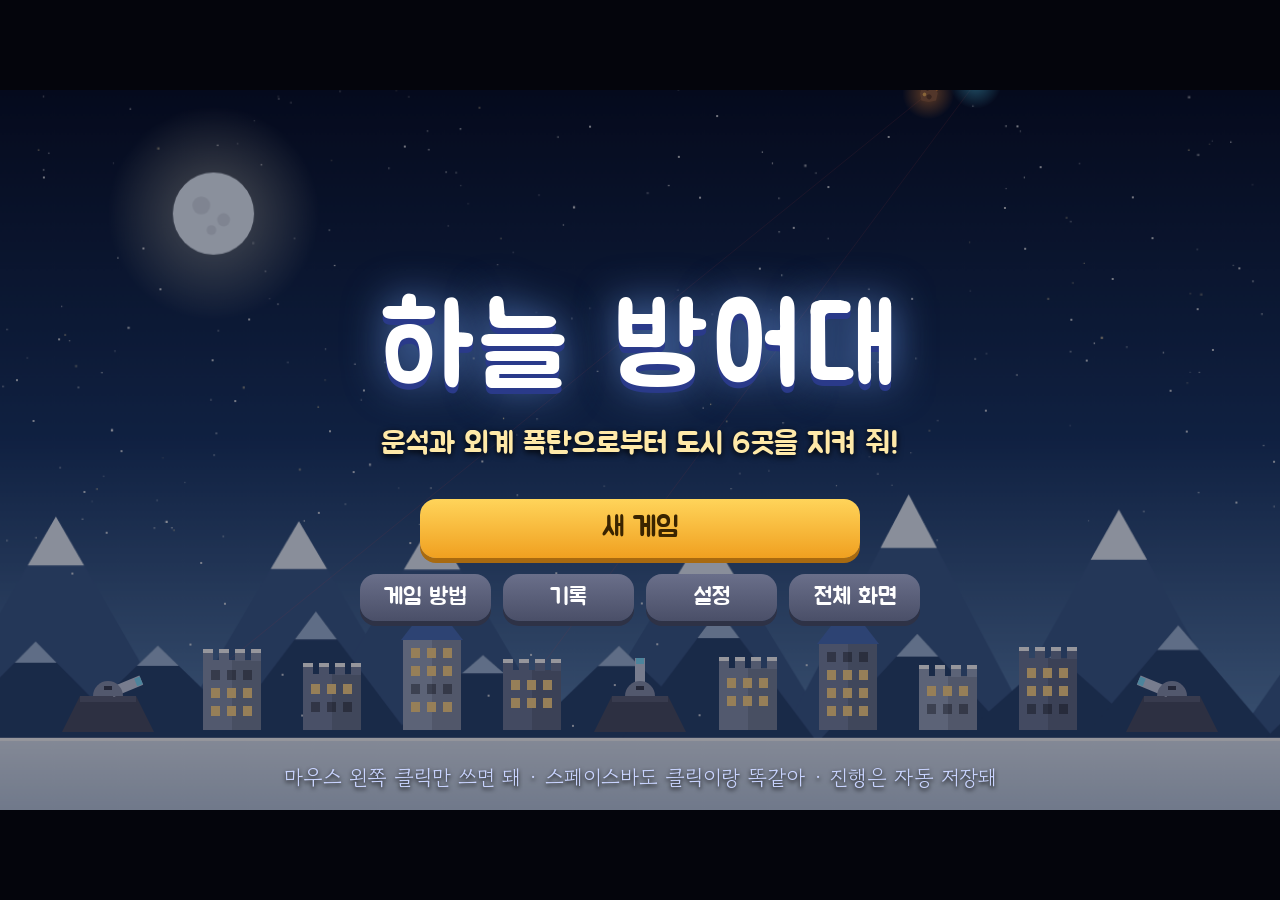
==== commit 6f72fec0: "하늘 방어대: remaining-enemy counter, star rules, help screen fixes Co-Authored-By: Claude Opus 5.5 <nore" ====
--- a/sky-defense/sky-defense.html
+++ b/sky-defense/sky-defense.html
@@ -1327,6 +1327,10 @@
     const alive = W.bld.filter(b => b.alive).length;
     pill(420, 683, 170, 40, 'rgba(10,12,30,0.6)', '건물 ' + alive + '/8', alive <= 2 ? '#ff9a9a' : '#e8f0ff', 24);
     if (W.shieldMax > 0) pill(860, 683, 170, 40, 'rgba(10,30,50,0.65)', '방어막 ' + W.shields, '#9fe8ff', 24);
+    if (!W.boss) {
+      const left = W.queue.length - W.qi + W.enemies.length;
+      pill(1150, 683, 190, 40, 'rgba(10,12,30,0.6)', left ? '남은 적 ' + left : '거의 끝!', '#ffd9a8', 24);
+    }
   }
   function drawReticle(W, x, y) {
     const mega = W.megaArmed && W.megas > 0;
@@ -1854,7 +1858,7 @@
       <div class="desc">${c.desc}</div>
       ${ne ? `<div class="newE"><canvas id="neIcon" width="160" height="160"></canvas><div><div class="t1">${run.city === 0 ? '적' : '새 적'}: ${ENEMY[ne].name}</div><div class="t2">${ENEMY[ne].tip}</div></div></div>` : '<div class="newE"><div><div class="t1">마지막 도시</div><div class="t2">지금까지 나온 적이 모두 섞여서 와. 마지막 웨이브엔 거대 모선이 기다려!</div></div></div>'}
       ${how}
-      <div class="bossP">10번째 웨이브: ${c.boss.name}</div>
+      <div class="bossP">10번째 웨이브: ${c.boss.name}<br><span style="color:#ffe9a8">끝까지 건물을 7채 이상 지키면 별 3개, 4채 이상이면 별 2개!</span></div>
       <div class="btnrow"><button class="btn gray small" id="iMap">지도</button><button class="btn" id="iShop">포대 강화</button><button class="btn gold" id="iGo">방어 시작!</button></div>
     </div></div>`);
     if (ne) Render.enemyIcon($('neIcon'), ne);
@@ -1945,7 +1949,7 @@
     screen(`<div class="full"><div class="mid panel">
       <h2>${J(c.name, '을', '를')} 지켜냈어!</h2>
       <div class="bigstars">${stars}</div>
-      <div class="msg" style="margin-bottom:8px">${r.stars === 3 ? '완벽한 방어야!' : r.stars === 2 ? '건물이 7채 넘게 남으면 별 3개야.' : '건물이 4채 넘게 남으면 별 2개야.'}${r.newBest && !r.firstClear ? ' 별 기록을 새로 세웠어!' : ''}</div>
+      <div class="msg" style="margin-bottom:8px">${r.stars === 3 ? '완벽한 방어야!' : r.stars === 2 ? '건물이 7채 이상 남으면 별 3개야.' : '건물이 4채 이상 남으면 별 2개야.'}${r.newBest && !r.firstClear ? ' 별 기록을 새로 세웠어!' : ''}</div>
       <div class="stats">
         <div>남은 건물 <b>${r.alive}/8</b></div><div>격추 <b>${cr.kills}</b></div>
         <div>최대 연쇄 <b>${cr.chain}</b></div><div>잃은 건물 <b>${cr.lost}</b></div>
